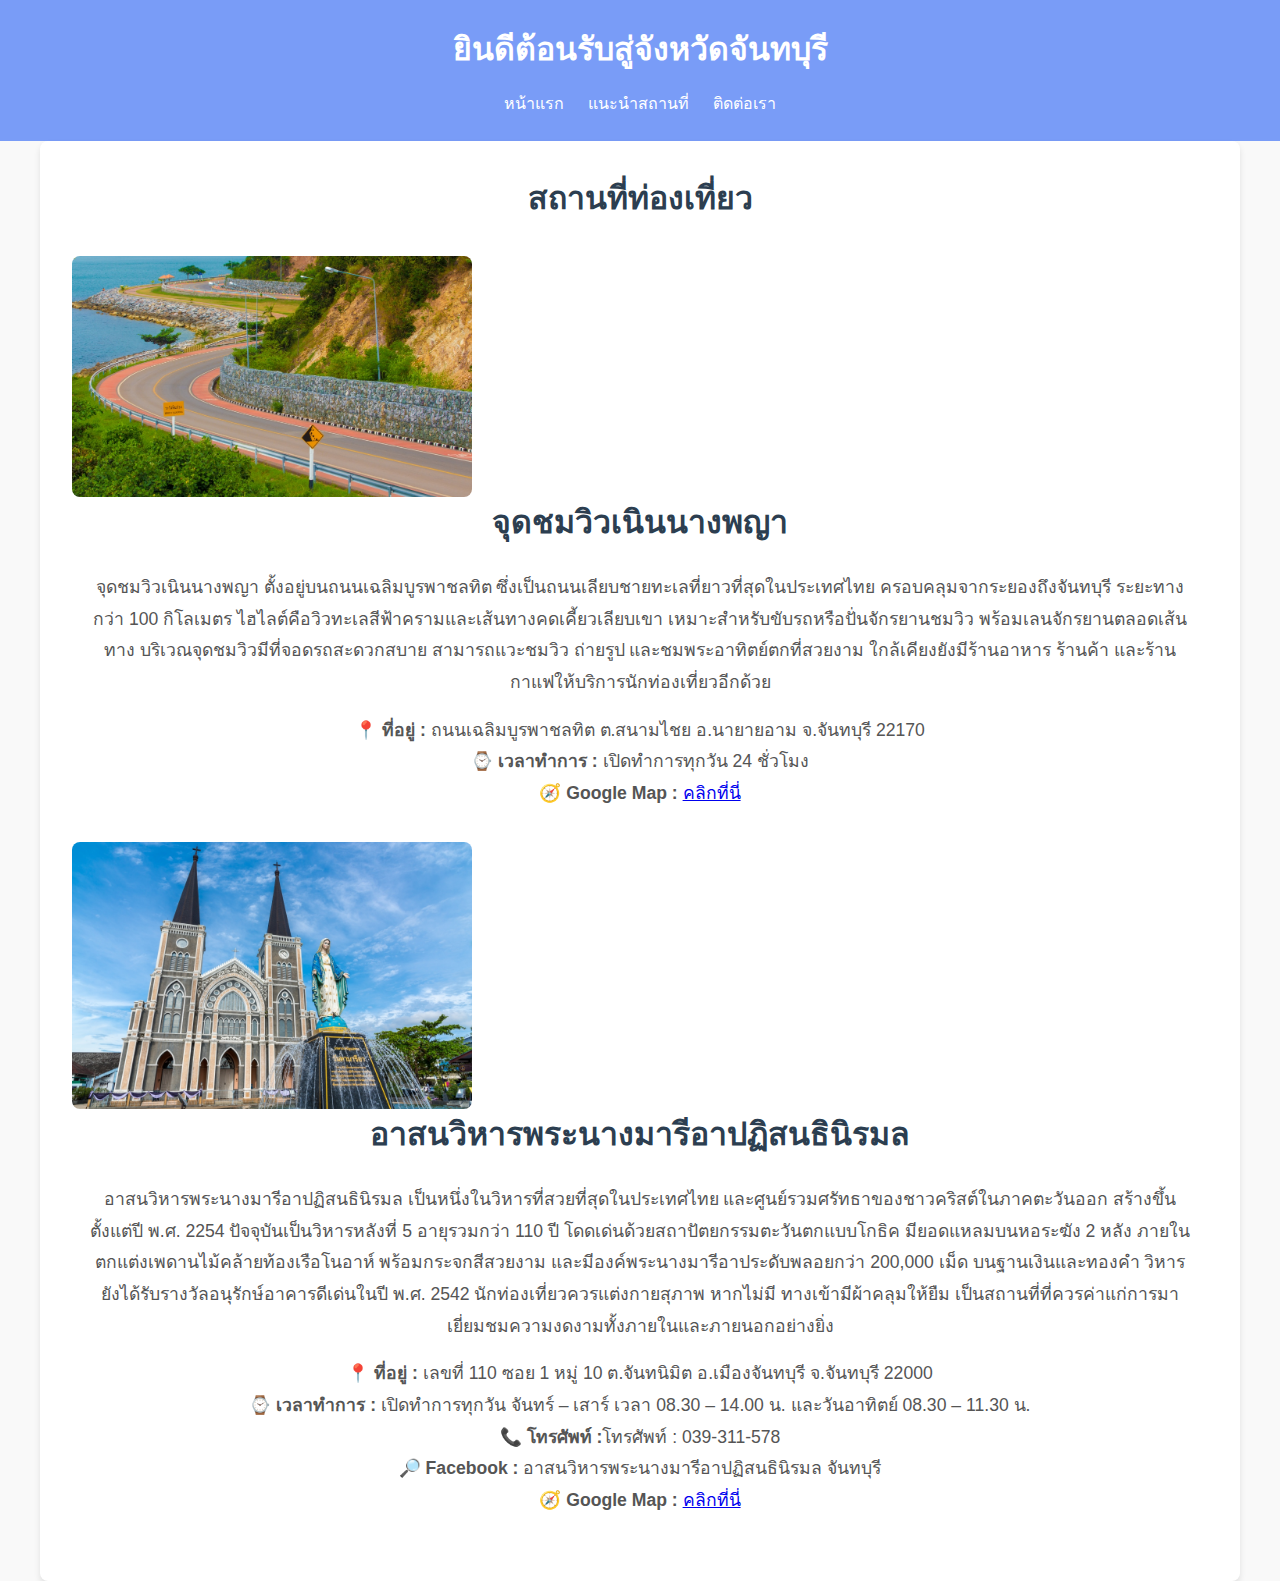
==== about.html @ 50fd5a16 "แนะนำอาสนวิหารพระนาง" ====
<!DOCTYPE html>
<html lang="en">

<head>
    <meta charset="UTF-8">
    <meta name="viewport" content="width=device-width, initial-scale=1.0">
    <title>แนะนำสถานที่ท่องเที่ยวในจังหวัดจันทบุรี</title>
    <link rel="stylesheet" href="css/styles.css">
</head>

<body>
    <!-- ส่วนหัวของเว็บไซต์ -->
    <header>
        <h1>ยินดีต้อนรับสู่จังหวัดจันทบุรี</h1>
        <nav class="menu">
            <div class="menu-toggle">
                <span class="bar"></span>
                <span class="bar"></span>
                <span class="bar"></span>
            </div>
            <ul>
                <li><a href="index.html">หน้าแรก</a></li>
                <li><a href="about.html">แนะนำสถานที่</a></li>
                <li><a href="contact.html">ติดต่อเรา</a></li>
            </ul>
        </nav>
    </header>
    <!-- เนื้อหาหลัก -->
    <main>
        <div class="container">

            <!-- หัวข้อหลัก -->
            <section>
                <div class="text">
                    <h2>สถานที่ท่องเที่ยว</h2>
                </div>

                <!-- จุดชมวิวเนินนางพญา -->
                <div class="imagesabout">
                    <img class="img-highlight" src="images/chan2.jpg" alt="จุดชมวิวเนินนางพญา">
                    <article>
                        <h2>จุดชมวิวเนินนางพญา</h2>
                        <p>
                            จุดชมวิวเนินนางพญา ตั้งอยู่บนถนนเฉลิมบูรพาชลทิต
                            ซึ่งเป็นถนนเลียบชายทะเลที่ยาวที่สุดในประเทศไทย ครอบคลุมจากระยองถึงจันทบุรี ระยะทางกว่า 100
                            กิโลเมตร ไฮไลต์คือวิวทะเลสีฟ้าครามและเส้นทางคดเคี้ยวเลียบเขา
                            เหมาะสำหรับขับรถหรือปั่นจักรยานชมวิว พร้อมเลนจักรยานตลอดเส้นทาง
                            บริเวณจุดชมวิวมีที่จอดรถสะดวกสบาย สามารถแวะชมวิว ถ่ายรูป และชมพระอาทิตย์ตกที่สวยงาม
                            ใกล้เคียงยังมีร้านอาหาร ร้านค้า และร้านกาแฟให้บริการนักท่องเที่ยวอีกด้วย
                        </p>
                        <p>
                            📍 <strong>ที่อยู่ :</strong> ถนนเฉลิมบูรพาชลทิต ต.สนามไชย อ.นายายอาม จ.จันทบุรี 22170<br>
                            ⌚ <strong>เวลาทำการ :</strong> เปิดทำการทุกวัน 24 ชั่วโมง<br>
                            🧭 <strong>Google Map :</strong> <a href="https://goo.gl/maps/atcD53qj52PM3rNNA"
                                target="_blank">คลิกที่นี่</a>
                        </p>
                    </article>
                </div>

                <!-- อาสนวิหารพระนางมารีอาปฏิสนธินิรมล -->
                <div class="imagesabout">
                    <img class="img-highlight" src="images/chan3.jpg" alt="อาสนวิหารพระนางมารีอาปฏิสนธินิรมล">
                    <article>
                        <h2>อาสนวิหารพระนางมารีอาปฏิสนธินิรมล</h2>
                        <p>
                            อาสนวิหารพระนางมารีอาปฏิสนธินิรมล เป็นหนึ่งในวิหารที่สวยที่สุดในประเทศไทย
                            และศูนย์รวมศรัทธาของชาวคริสต์ในภาคตะวันออก สร้างขึ้นตั้งแต่ปี พ.ศ. 2254
                            ปัจจุบันเป็นวิหารหลังที่ 5 อายุรวมกว่า 110 ปี โดดเด่นด้วยสถาปัตยกรรมตะวันตกแบบโกธิค
                            มียอดแหลมบนหอระฆัง 2 หลัง ภายในตกแต่งเพดานไม้คล้ายท้องเรือโนอาห์ พร้อมกระจกสีสวยงาม
                            และมีองค์พระนางมารีอาประดับพลอยกว่า 200,000 เม็ด บนฐานเงินและทองคำ
                            วิหารยังได้รับรางวัลอนุรักษ์อาคารดีเด่นในปี พ.ศ. 2542 นักท่องเที่ยวควรแต่งกายสุภาพ หากไม่มี
                            ทางเข้ามีผ้าคลุมให้ยืม
                            เป็นสถานที่ที่ควรค่าแก่การมาเยี่ยมชมความงดงามทั้งภายในและภายนอกอย่างยิ่ง
                        </p>
                        <p>
                            📍  <strong>ที่อยู่ :</strong> เลขที่ 110 ซอย 1 หมู่ 10 ต.จันทนิมิต อ.เมืองจันทบุรี จ.จันทบุรี 22000<br>
                            ⌚  <strong>เวลาทำการ :</strong> เปิดทำการทุกวัน จันทร์ – เสาร์ เวลา 08.30 – 14.00 น. และวันอาทิตย์ 08.30 – 11.30 น.<br> 
                            📞  <strong>โทรศัพท์ :</strong>โทรศัพท์ : 039-311-578<br>
                            🔎  <strong>Facebook :</strong> อาสนวิหารพระนางมารีอาปฏิสนธินิรมล จันทบุรี<br>
                            🧭  <strong>Google Map :</strong> <a href="https://goo.gl/maps/qanFj5JBoLXCaJY86"
                            target="_blank">คลิกที่นี่</a>
                        </p>
                    </article>
                </div>
---- css/styles.css ----
/* รีเซ็ตค่าพื้นฐาน */
* {
    margin: 0;
    padding: 0;
    box-sizing: border-box;
}

body {
    font-family: 'Arial', sans-serif;
    line-height: 1.6;
    background-color: #f9f9f9;
    color: #333;
}

/* ส่วนหัวของเว็บไซต์ */
header {
    background: #799cf7; /* สีพื้นหลัง */
    color: #fff; /* สีข้อความ */
    padding: 1.5rem 0;
    text-align: center;
}

header h1 {
    margin: 0;
    font-size: 2rem;
}

/* เมนูนำทาง */
nav ul {
    list-style: none;
    display: flex;
    justify-content: center;
    gap: 1.5rem;
    margin-top: 1rem;
}

nav a {
    color: #fff;
    text-decoration: none;
    font-size: 1rem;
    transition: color 0.3s ease;
}

nav a:hover {
    color: #ffd700; /* เปลี่ยนสีเมื่อ hover */
}

/* เมนูมือถือ */
.menu-toggle {
    display: none;
    flex-direction: column;
    cursor: pointer;
}

.menu-toggle .bar {
    width: 25px;
    height: 3px;
    margin: 3px 0;
    background-color: #fff;
}

@media (max-width: 768px) {
    nav ul {
        flex-direction: column;
        display: none;
        background-color: #799cf7;
        padding: 1rem;
        text-align: center;
    }

    nav ul.active {
        display: flex;
    }

    .menu-toggle {
        display: flex;
        align-items: center;
        justify-content: center;
        margin: 0 auto;
    }
}

/* เนื้อหาหลัก */
main {
    padding: 2rem;
    max-width: 1200px;
    margin: 0 auto;
    background-color: #fff;
    border-radius: 8px;
    box-shadow: 0 4px 6px rgba(0, 0, 0, 0.1);
}

section h2 {
    text-align: center;
    margin-bottom: 1.5rem;
    color: #2c3e50;
    font-size: 2rem;
    font-weight: bold;
}

section div {
    text-align: center;
    margin-bottom: 2rem;
}

section img {
    width: 100%;
    max-width: 400px;
    height: auto;
    border-radius: 8px;
    transition: transform 0.3s ease-in-out;
}

section img:hover {
    transform: scale(1.05);
}

.img-highlight {
    text-align: center;
    justify-content: center;
    align-items: center;
    display: grid;
    grid-template-columns: repeat(auto-fit, minmax(200px, 1fr));
    gap: 1rem;
}

.img-highlight img {
    text-align: center;
    justify-content: center;
}

.imageshl {
    width: 100%;
    height: auto;
    border-radius: 8px;
}

/* ข้อความคำบรรยาย */
p {
    font-size: 1.1rem;
    color: #555;
    line-height: 1.8;
    margin-top: 1rem;
    padding: 0 1rem;
}

/* ส่วนท้ายเว็บไซต์ */
footer {
    text-align: center;
    background-color: #2c3e50;
    color: #fff;
    padding: 1rem 0;
    margin-top: 2rem;
}

footer p {
    margin: 0;
}
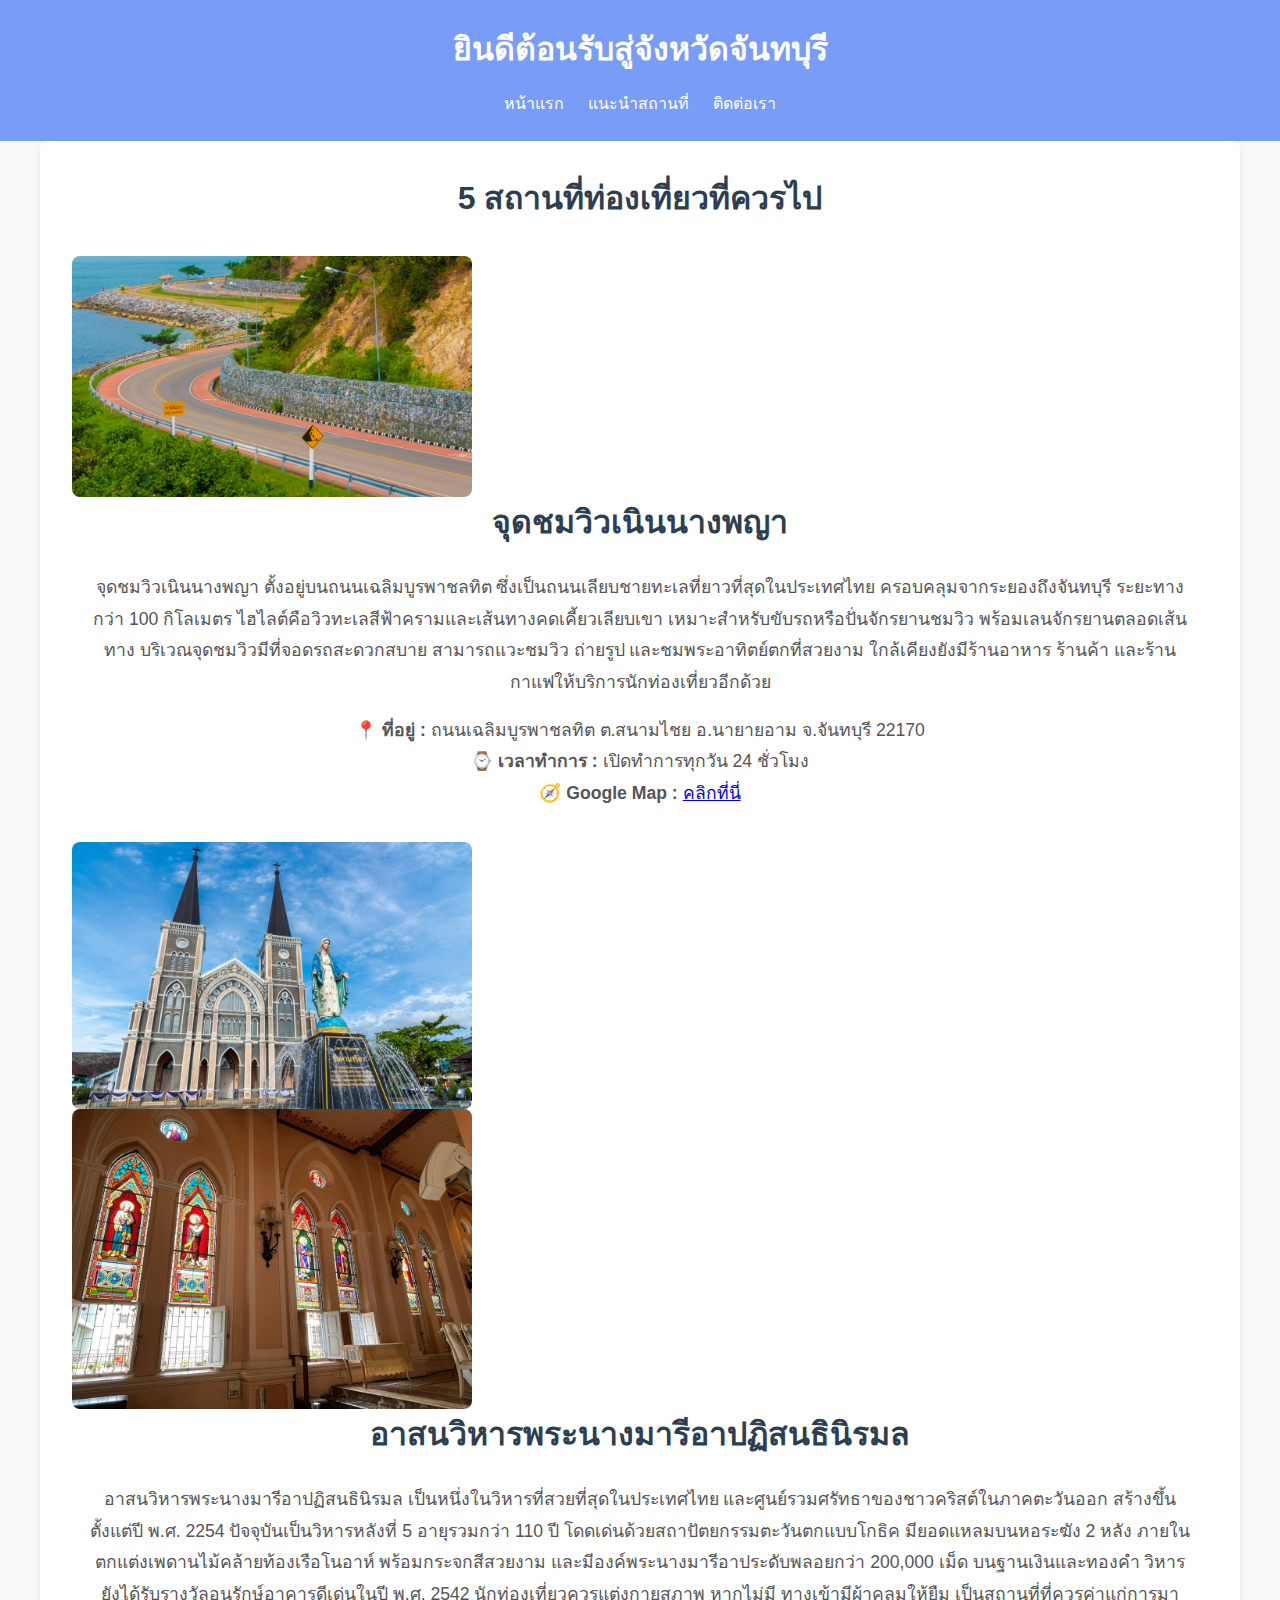
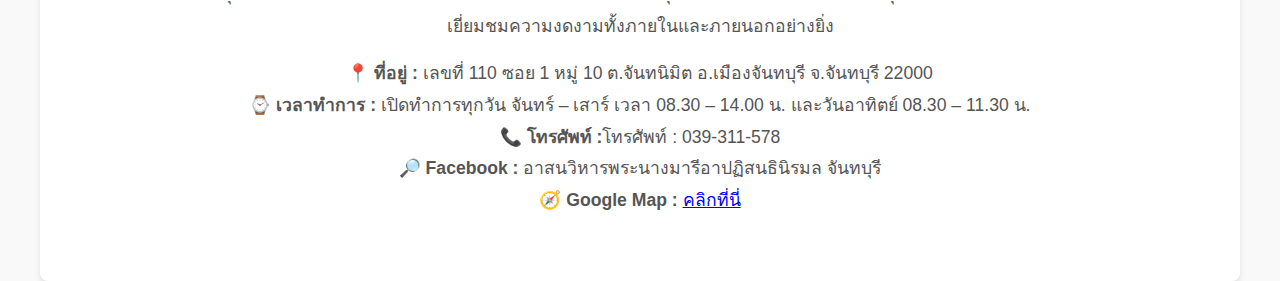
==== commit 64b15c5f: "แนะนำอาสนวิหารพระนาง" ====
--- a/about.html
+++ b/about.html
@@ -32,7 +32,7 @@
             <!-- หัวข้อหลัก -->
             <section>
                 <div class="text">
-                    <h2>สถานที่ท่องเที่ยว</h2>
+                    <h2>5 สถานที่ท่องเที่ยวที่ควรไป</h2>
                 </div>
 
                 <!-- จุดชมวิวเนินนางพญา -->
@@ -60,6 +60,7 @@
                 <!-- อาสนวิหารพระนางมารีอาปฏิสนธินิรมล -->
                 <div class="imagesabout">
                     <img class="img-highlight" src="images/chan3.jpg" alt="อาสนวิหารพระนางมารีอาปฏิสนธินิรมล">
+                    <img class="img-highlight" src="images/chan3_1.jpg" alt="">
                     <article>
                         <h2>อาสนวิหารพระนางมารีอาปฏิสนธินิรมล</h2>
                         <p>
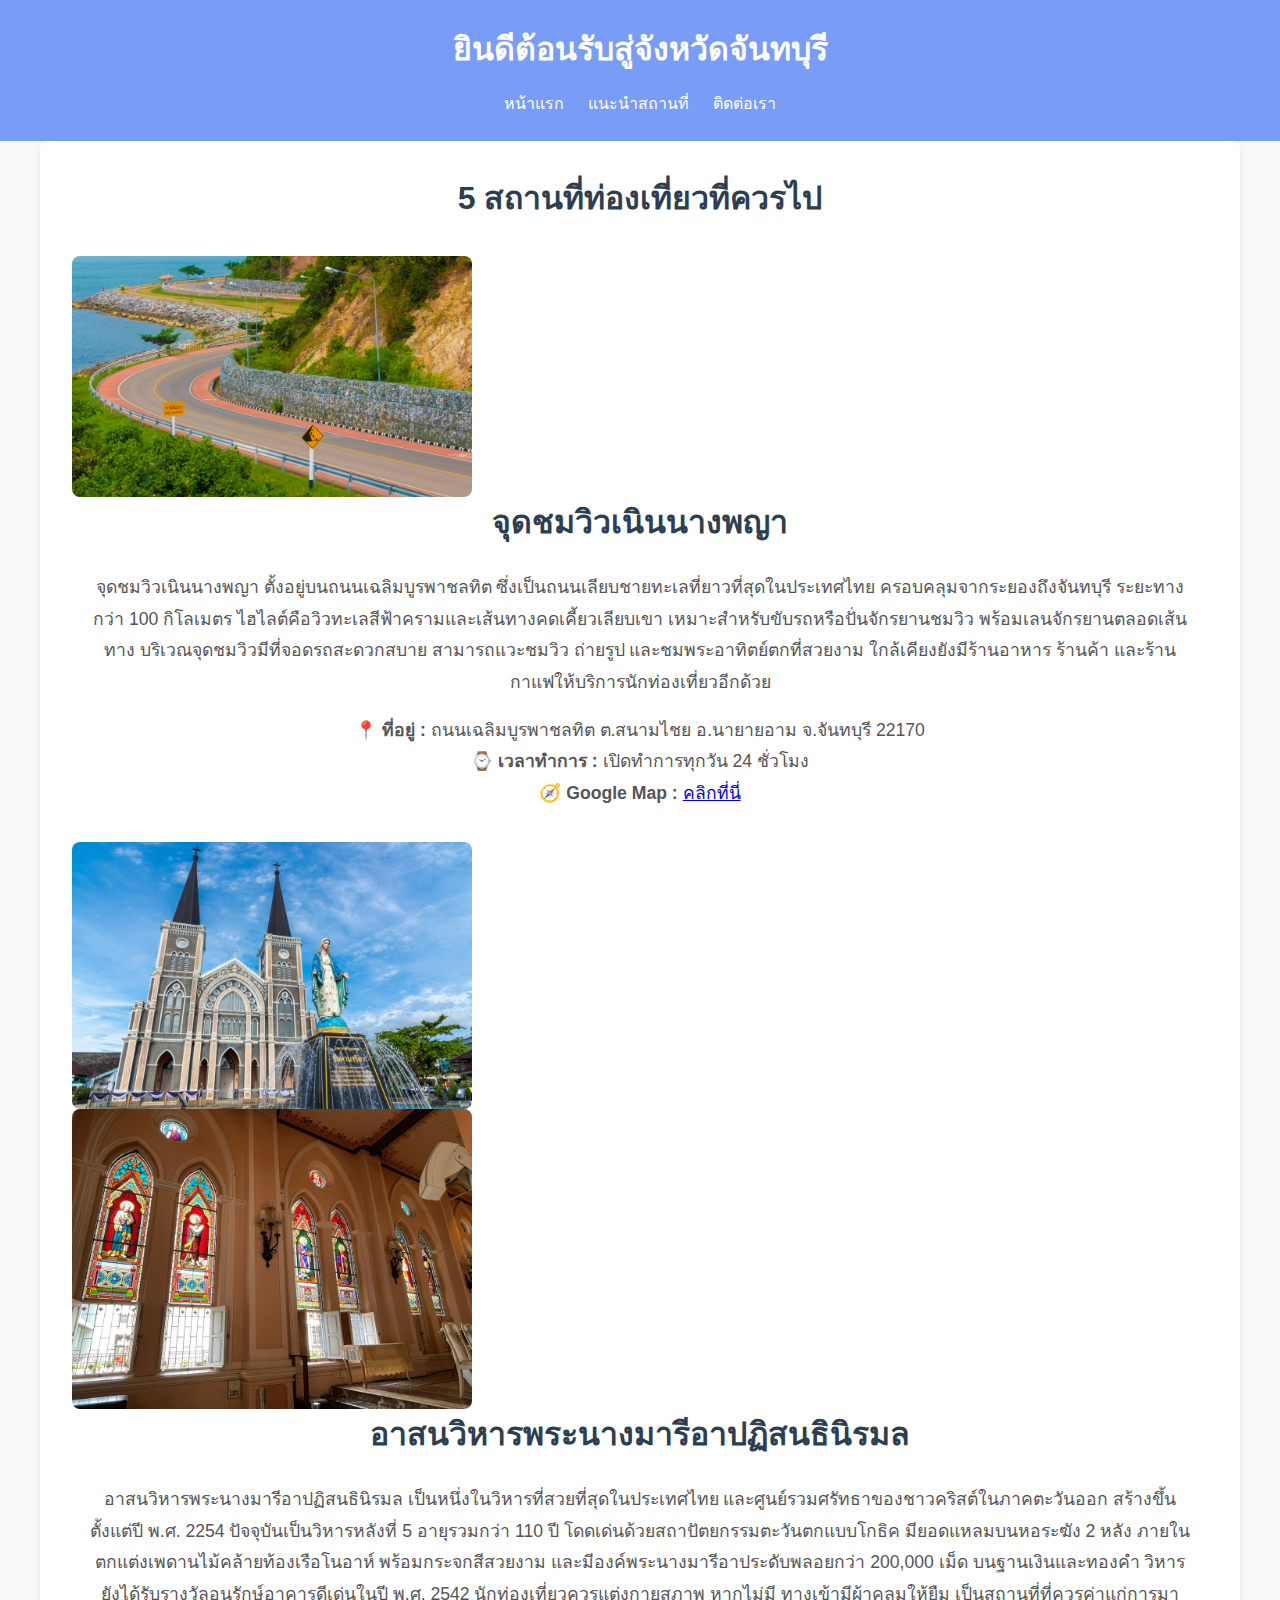
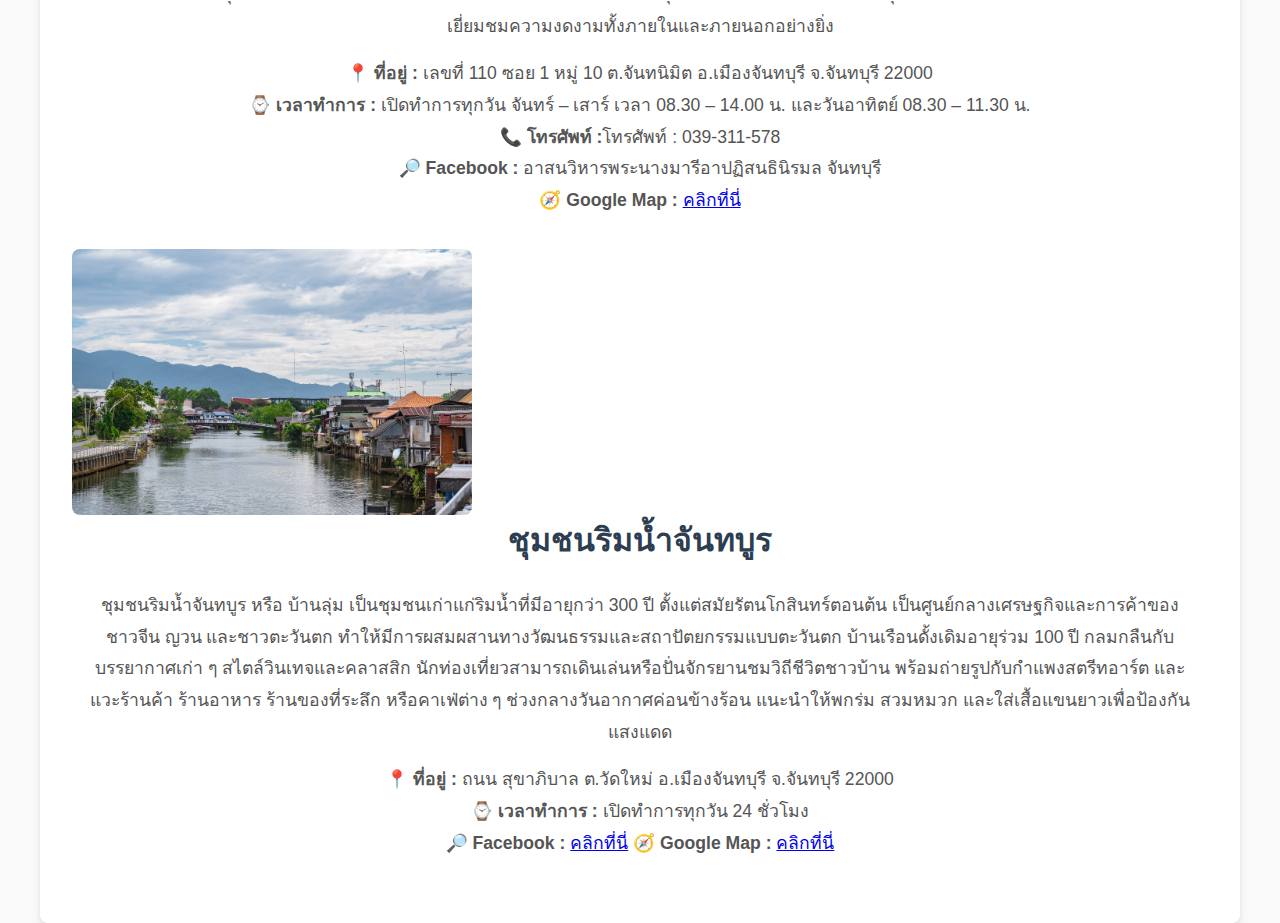
==== commit 88befbf0: "ชุมชนริมน้ำ" ====
--- a/about.html
+++ b/about.html
@@ -74,12 +74,38 @@
                             เป็นสถานที่ที่ควรค่าแก่การมาเยี่ยมชมความงดงามทั้งภายในและภายนอกอย่างยิ่ง
                         </p>
                         <p>
-                            📍  <strong>ที่อยู่ :</strong> เลขที่ 110 ซอย 1 หมู่ 10 ต.จันทนิมิต อ.เมืองจันทบุรี จ.จันทบุรี 22000<br>
-                            ⌚  <strong>เวลาทำการ :</strong> เปิดทำการทุกวัน จันทร์ – เสาร์ เวลา 08.30 – 14.00 น. และวันอาทิตย์ 08.30 – 11.30 น.<br> 
-                            📞  <strong>โทรศัพท์ :</strong>โทรศัพท์ : 039-311-578<br>
-                            🔎  <strong>Facebook :</strong> อาสนวิหารพระนางมารีอาปฏิสนธินิรมล จันทบุรี<br>
-                            🧭  <strong>Google Map :</strong> <a href="https://goo.gl/maps/qanFj5JBoLXCaJY86"
-                            target="_blank">คลิกที่นี่</a>
+                            📍 <strong>ที่อยู่ :</strong> เลขที่ 110 ซอย 1 หมู่ 10 ต.จันทนิมิต อ.เมืองจันทบุรี
+                            จ.จันทบุรี 22000<br>
+                            ⌚ <strong>เวลาทำการ :</strong> เปิดทำการทุกวัน จันทร์ – เสาร์ เวลา 08.30 – 14.00 น.
+                            และวันอาทิตย์ 08.30 – 11.30 น.<br>
+                            📞 <strong>โทรศัพท์ :</strong>โทรศัพท์ : 039-311-578<br>
+                            🔎 <strong>Facebook :</strong> อาสนวิหารพระนางมารีอาปฏิสนธินิรมล จันทบุรี<br>
+                            🧭 <strong>Google Map :</strong> <a href="https://goo.gl/maps/qanFj5JBoLXCaJY86"
+                                target="_blank">คลิกที่นี่</a>
+                        </p>
+                    </article>
+                </div>
+                <!-- ชุมชนริมน้ำจันทบูร -->
+                <div class="imagesabout">
+                    <img class="img-highlight" src="images/chan4.jpg" alt="ชุมชนริมน้ำจันทบูร">
+                    <article>
+                        <h2>ชุมชนริมน้ำจันทบูร</h2>
+                        <p>
+                            ชุมชนริมน้ำจันทบูร หรือ บ้านลุ่ม เป็นชุมชนเก่าแก่ริมน้ำที่มีอายุกว่า 300 ปี
+                            ตั้งแต่สมัยรัตนโกสินทร์ตอนต้น เป็นศูนย์กลางเศรษฐกิจและการค้าของชาวจีน ญวน และชาวตะวันตก
+                            ทำให้มีการผสมผสานทางวัฒนธรรมและสถาปัตยกรรมแบบตะวันตก บ้านเรือนดั้งเดิมอายุร่วม 100 ปี
+                            กลมกลืนกับบรรยากาศเก่า ๆ สไตล์วินเทจและคลาสสิก
+                            นักท่องเที่ยวสามารถเดินเล่นหรือปั่นจักรยานชมวิถีชีวิตชาวบ้าน พร้อมถ่ายรูปกับกำแพงสตรีทอาร์ต
+                            และแวะร้านค้า ร้านอาหาร ร้านของที่ระลึก หรือคาเฟ่ต่าง ๆ ช่วงกลางวันอากาศค่อนข้างร้อน
+                            แนะนำให้พกร่ม สวมหมวก และใส่เสื้อแขนยาวเพื่อป้องกันแสงแดด
+                        </p>
+                        <p>
+                            📍 <strong>ที่อยู่ :</strong> ถนน สุขาภิบาล ต.วัดใหม่ อ.เมืองจันทบุรี จ.จันทบุรี 22000<br>
+                            ⌚ <strong>เวลาทำการ :</strong> เปิดทำการทุกวัน 24 ชั่วโมง<br>
+                            🔎 <strong>Facebook :</strong> <a href="https://www.facebook.com/chanthaboonwaterfront/?locale=th_TH"
+                                target="_blank">คลิกที่นี่</a>
+                            🧭 <strong>Google Map :</strong> <a href="https://goo.gl/maps/2165wogjCv3UQL4P8"
+                                target="_blank">คลิกที่นี่</a>
                         </p>
                     </article>
                 </div>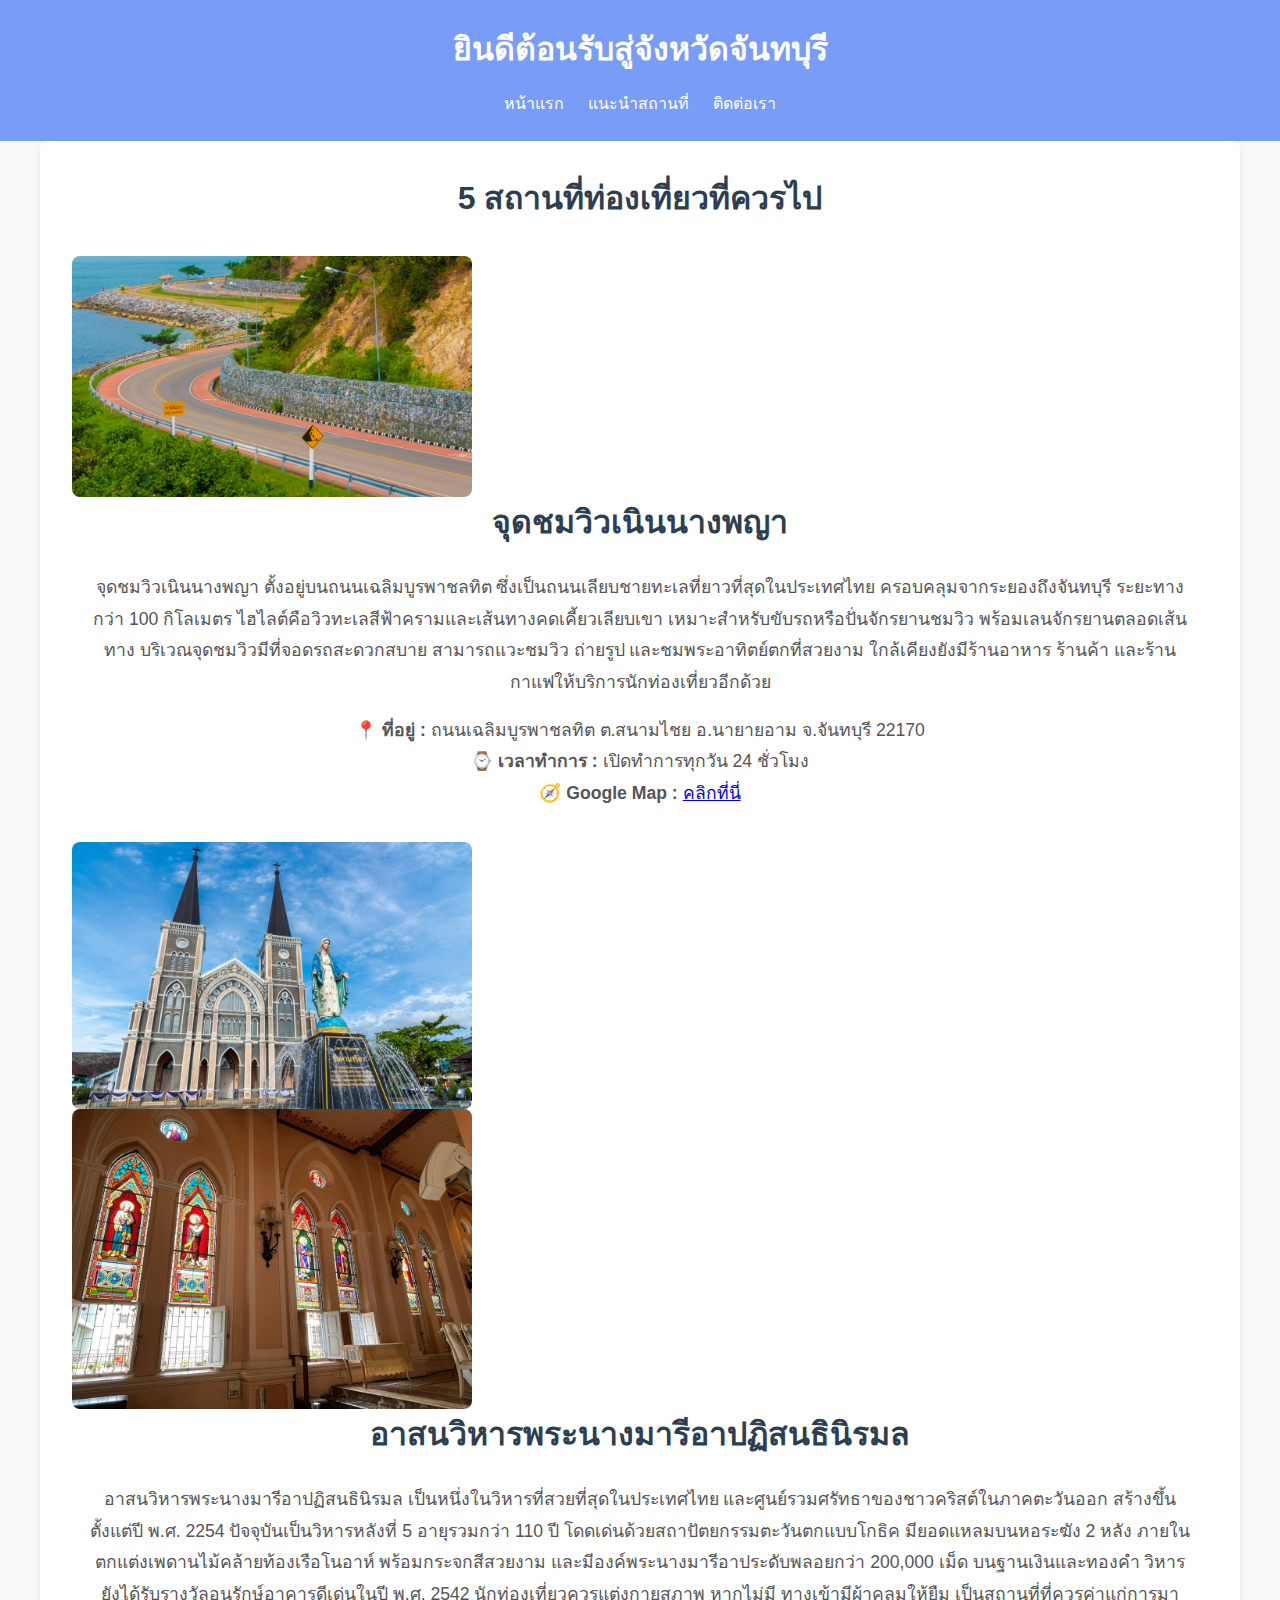
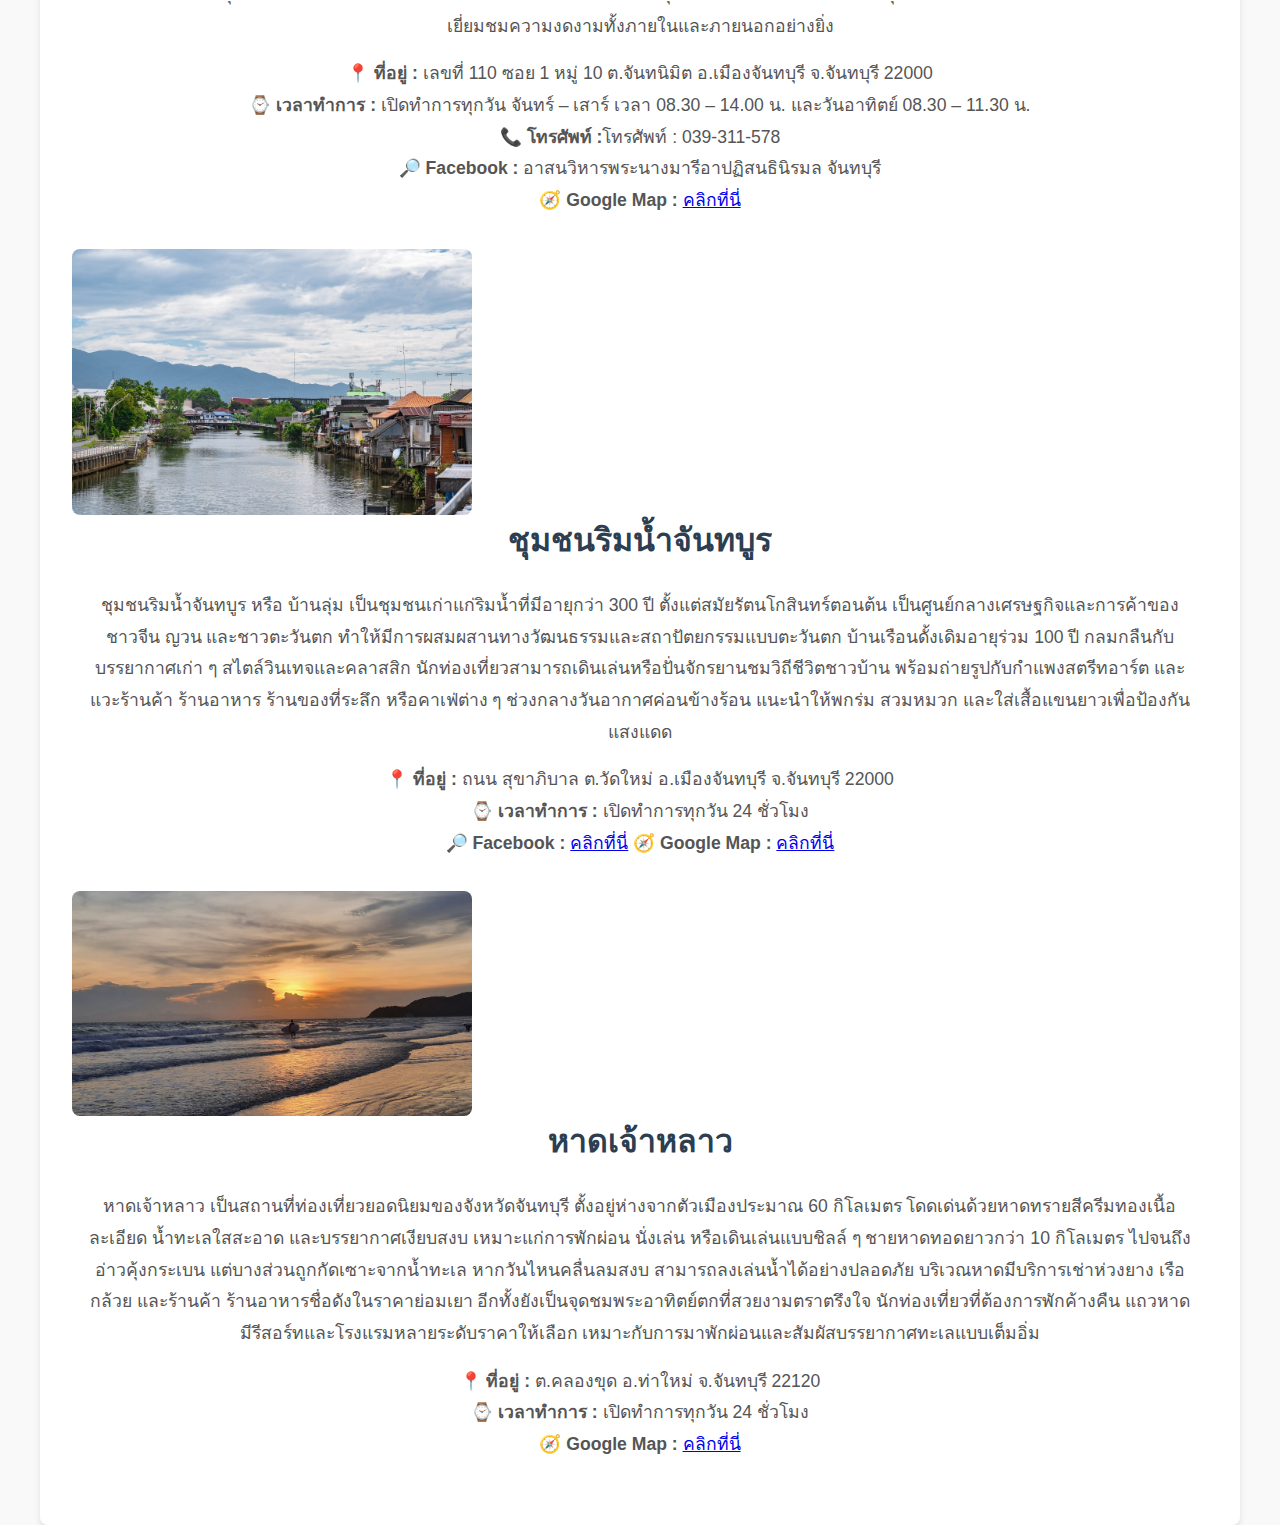
==== commit 1cb2329e: "หาดเจ้าหลาว" ====
--- a/about.html
+++ b/about.html
@@ -102,10 +102,34 @@
                         <p>
                             📍 <strong>ที่อยู่ :</strong> ถนน สุขาภิบาล ต.วัดใหม่ อ.เมืองจันทบุรี จ.จันทบุรี 22000<br>
                             ⌚ <strong>เวลาทำการ :</strong> เปิดทำการทุกวัน 24 ชั่วโมง<br>
-                            🔎 <strong>Facebook :</strong> <a href="https://www.facebook.com/chanthaboonwaterfront/?locale=th_TH"
+                            🔎 <strong>Facebook :</strong> <a
+                                href="https://www.facebook.com/chanthaboonwaterfront/?locale=th_TH"
                                 target="_blank">คลิกที่นี่</a>
                             🧭 <strong>Google Map :</strong> <a href="https://goo.gl/maps/2165wogjCv3UQL4P8"
                                 target="_blank">คลิกที่นี่</a>
                         </p>
                     </article>
+                </div>
+                <!-- หาดเจ้าหลาว -->
+                <div class="imagesabout">
+                    <img class="img-highlight" src="images/chan5.jpg" alt="หาดเจ้าหลาว">
+                    <article>
+                        <h2>หาดเจ้าหลาว</h2>
+                        <p>
+                            หาดเจ้าหลาว เป็นสถานที่ท่องเที่ยวยอดนิยมของจังหวัดจันทบุรี ตั้งอยู่ห่างจากตัวเมืองประมาณ
+                            60 กิโลเมตร โดดเด่นด้วยหาดทรายสีครีมทองเนื้อละเอียด น้ำทะเลใสสะอาด และบรรยากาศเงียบสงบ
+                            เหมาะแก่การพักผ่อน นั่งเล่น หรือเดินเล่นแบบชิลล์ ๆ ชายหาดทอดยาวกว่า 10 กิโลเมตร
+                            ไปจนถึงอ่าวคุ้งกระเบน แต่บางส่วนถูกกัดเซาะจากน้ำทะเล หากวันไหนคลื่นลมสงบ
+                            สามารถลงเล่นน้ำได้อย่างปลอดภัย บริเวณหาดมีบริการเช่าห่วงยาง เรือกล้วย และร้านค้า
+                            ร้านอาหารชื่อดังในราคาย่อมเยา อีกทั้งยังเป็นจุดชมพระอาทิตย์ตกที่สวยงามตราตรึงใจ
+                            นักท่องเที่ยวที่ต้องการพักค้างคืน แถวหาดมีรีสอร์ทและโรงแรมหลายระดับราคาให้เลือก
+                            เหมาะกับการมาพักผ่อนและสัมผัสบรรยากาศทะเลแบบเต็มอิ่ม
+                        </p>
+                        <p>
+                            📍 <strong>ที่อยู่ :</strong> ต.คลองขุด อ.ท่าใหม่ จ.จันทบุรี 22120<br>
+                            ⌚ <strong>เวลาทำการ :</strong> เปิดทำการทุกวัน 24 ชั่วโมง<br>
+                            🧭 <strong>Google Map :</strong> <a href="https://goo.gl/maps/G57yF5bt9t2aLJMj7"
+                                target="_blank">คลิกที่นี่</a>
+                        </p>
+                    </article>
                 </div>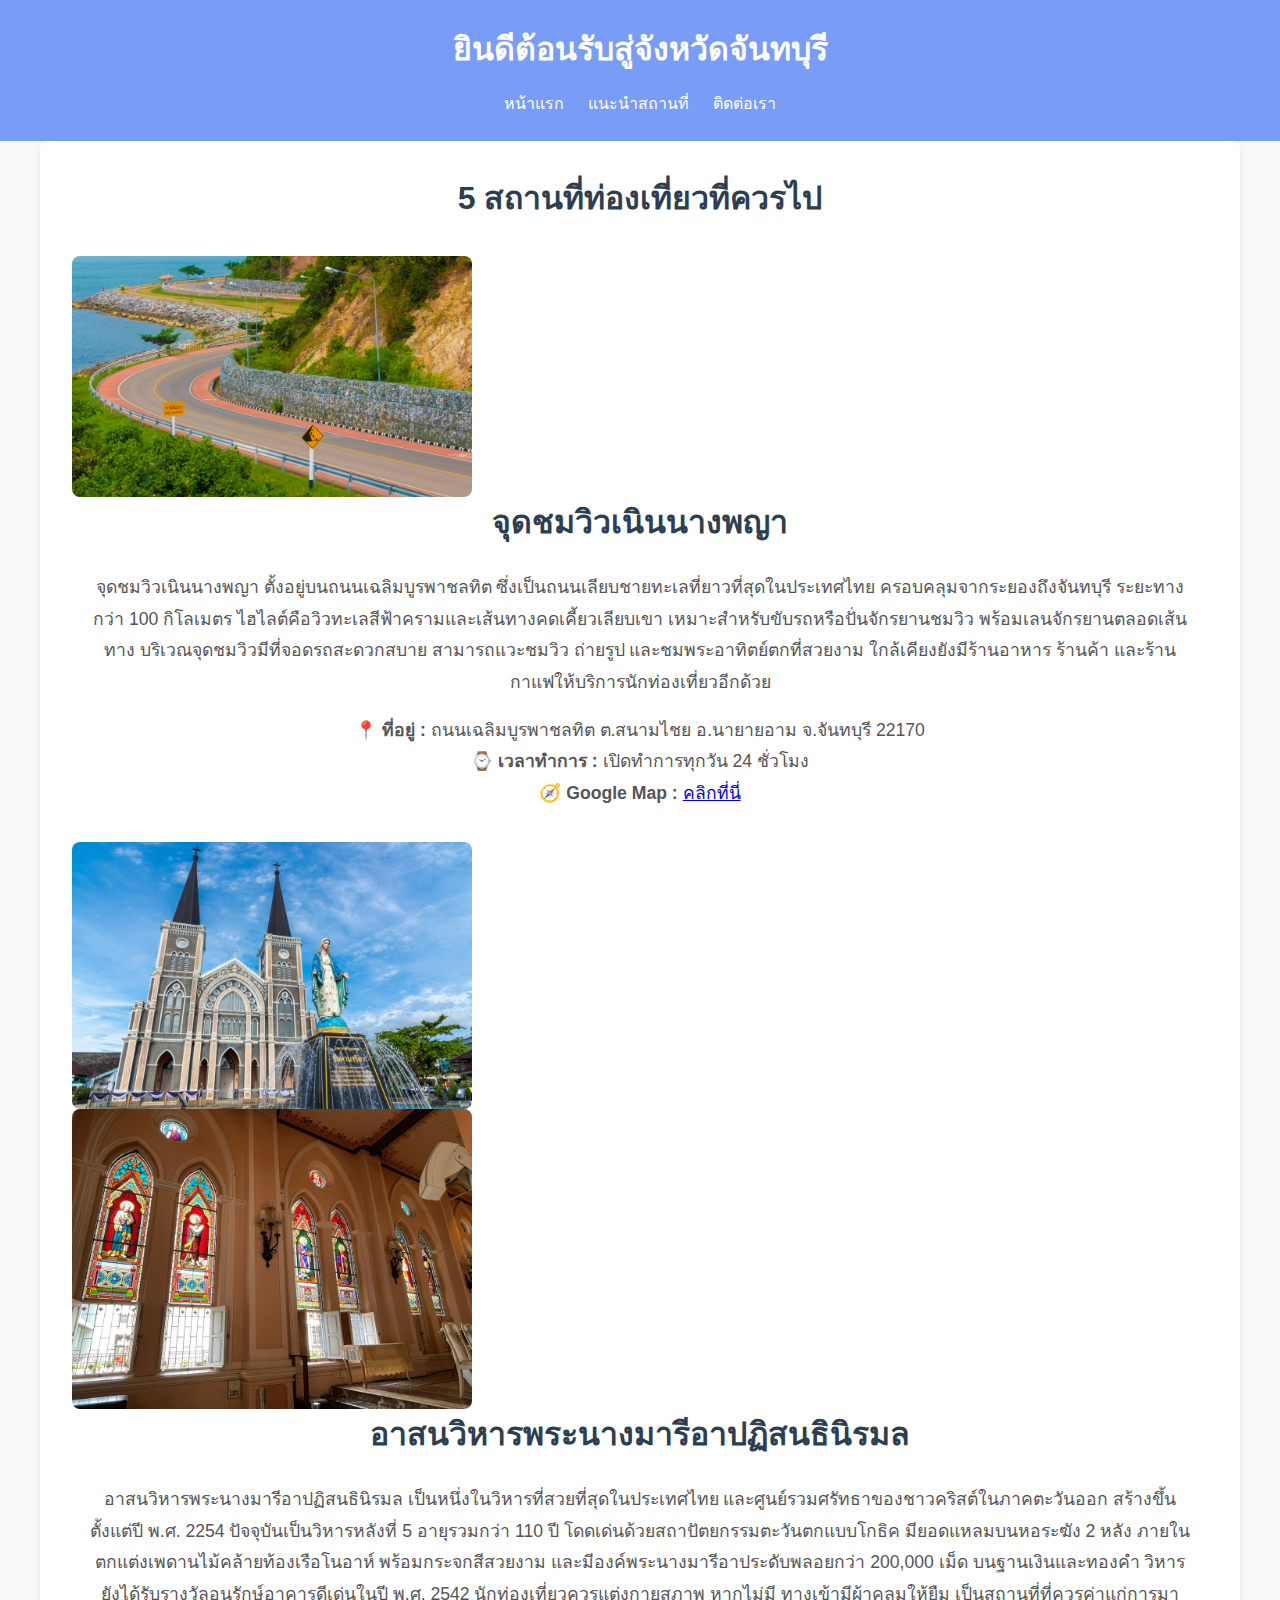
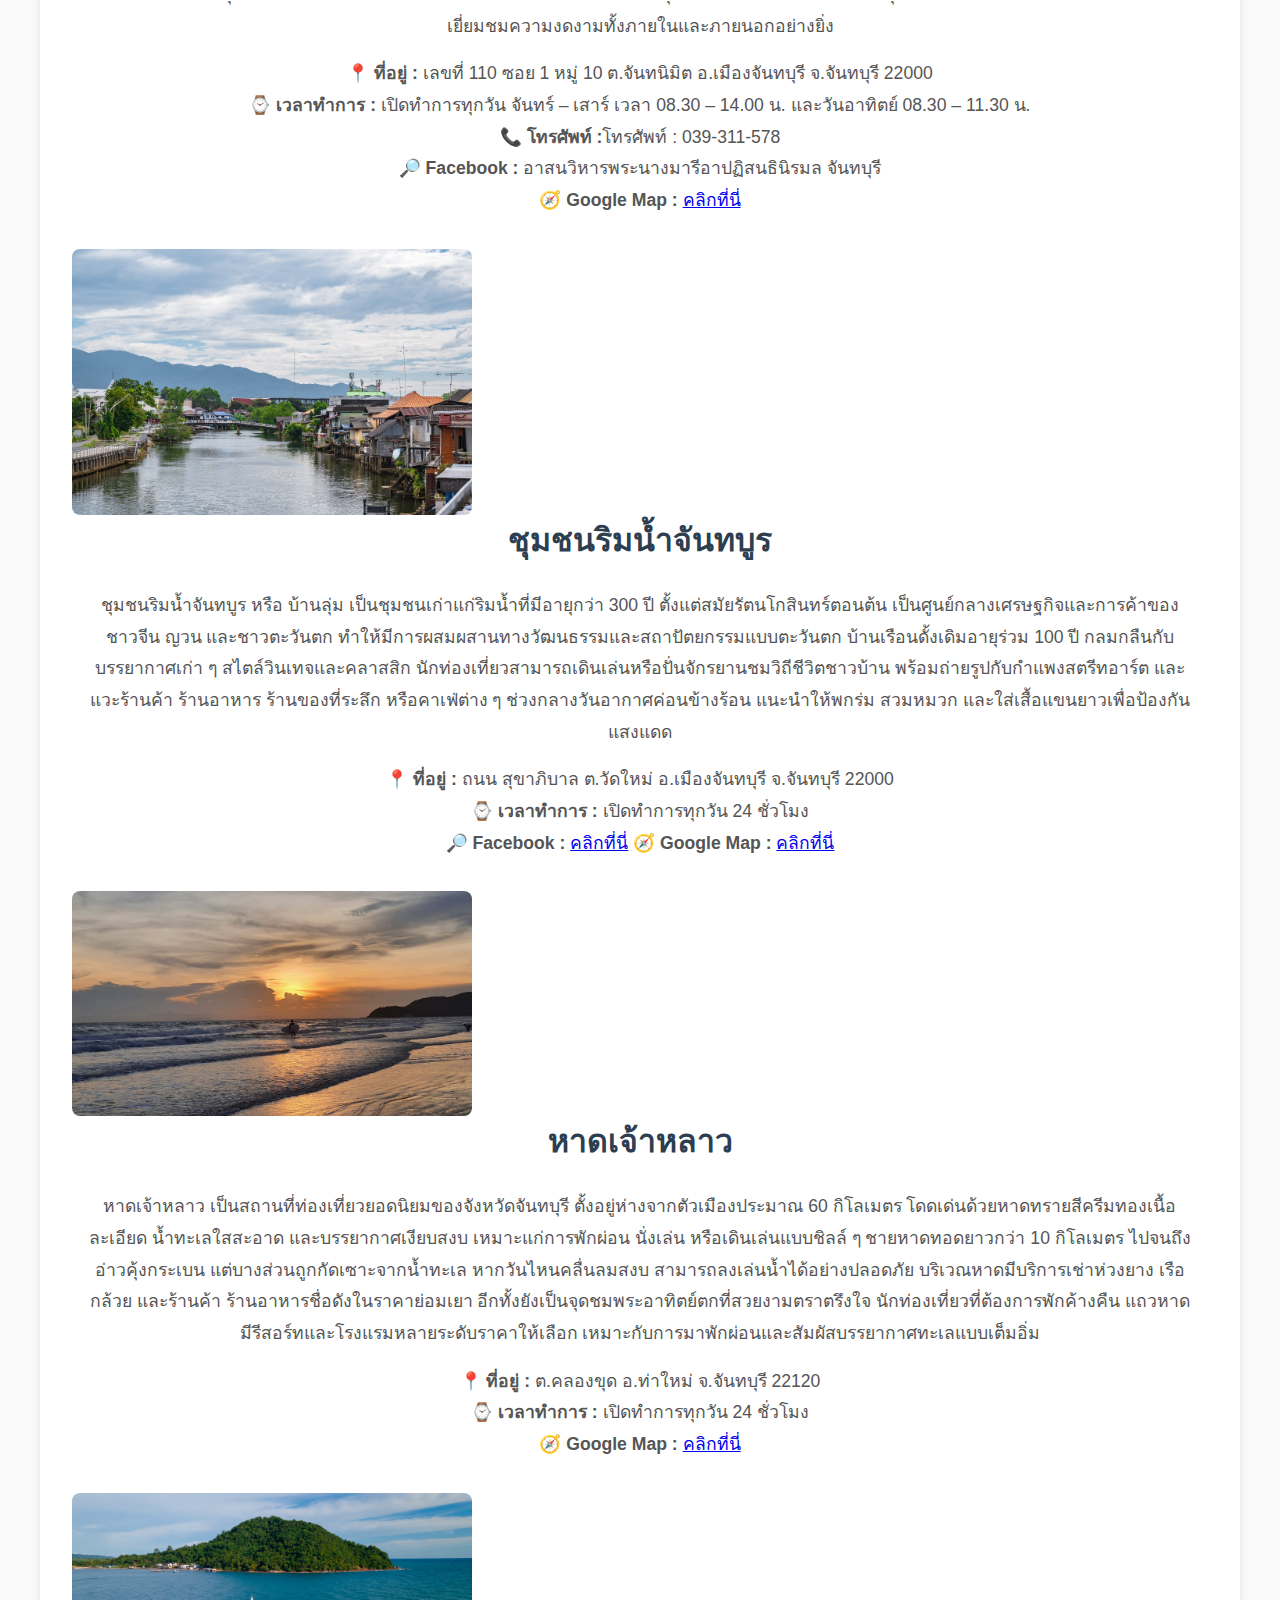
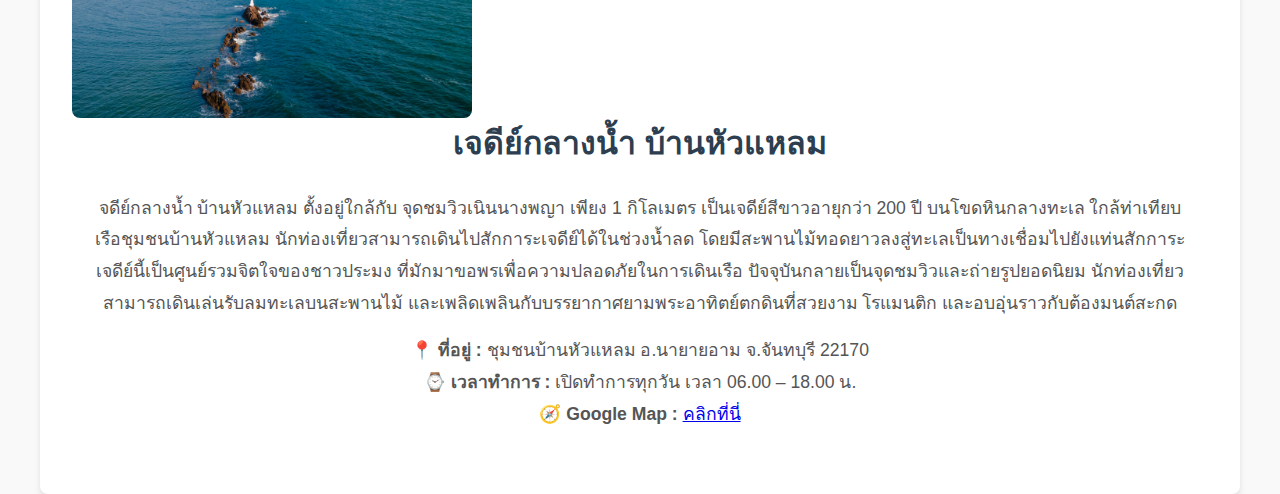
==== commit bcc9efd3: "เจดีย์กลา" ====
--- a/about.html
+++ b/about.html
@@ -132,4 +132,33 @@
                                 target="_blank">คลิกที่นี่</a>
                         </p>
                     </article>
-                </div>+                </div>
+                <!-- เจดีย์กลางน้ำ บ้านหัวแหลม -->
+                <div class="imagesabout">
+                    <img class="img-highlight" src="images/chan6.jpg" alt="เจดีย์กลางน้ำ บ้านหัวแหลม">
+                    <article>
+                        <h2>เจดีย์กลางน้ำ บ้านหัวแหลม</h2>
+                        <p>
+                            จดีย์กลางน้ำ บ้านหัวแหลม ตั้งอยู่ใกล้กับ จุดชมวิวเนินนางพญา เพียง 1 กิโลเมตร
+                            เป็นเจดีย์สีขาวอายุกว่า 200 ปี บนโขดหินกลางทะเล ใกล้ท่าเทียบเรือชุมชนบ้านหัวแหลม
+                            นักท่องเที่ยวสามารถเดินไปสักการะเจดีย์ได้ในช่วงน้ำลด
+                            โดยมีสะพานไม้ทอดยาวลงสู่ทะเลเป็นทางเชื่อมไปยังแท่นสักการะ
+                            เจดีย์นี้เป็นศูนย์รวมจิตใจของชาวประมง ที่มักมาขอพรเพื่อความปลอดภัยในการเดินเรือ
+                            ปัจจุบันกลายเป็นจุดชมวิวและถ่ายรูปยอดนิยม นักท่องเที่ยวสามารถเดินเล่นรับลมทะเลบนสะพานไม้
+                            และเพลิดเพลินกับบรรยากาศยามพระอาทิตย์ตกดินที่สวยงาม โรแมนติก และอบอุ่นราวกับต้องมนต์สะกด
+                        </p>
+                        <p>
+                            📍 <strong>ที่อยู่ :</strong> ชุมชนบ้านหัวแหลม อ.นายายอาม จ.จันทบุรี 22170<br>
+                            ⌚ <strong>เวลาทำการ :</strong> เปิดทำการทุกวัน เวลา 06.00 – 18.00 น.<br>
+                            🧭 <strong>Google Map :</strong> <a href="https://goo.gl/maps/eHKTVEEFqenJDDtk8"
+                                target="_blank">คลิกที่นี่</a>
+                        </p>
+                    </article>
+                </div>
+
+            </section>
+        </div>
+    </main>
+</body>
+
+</html>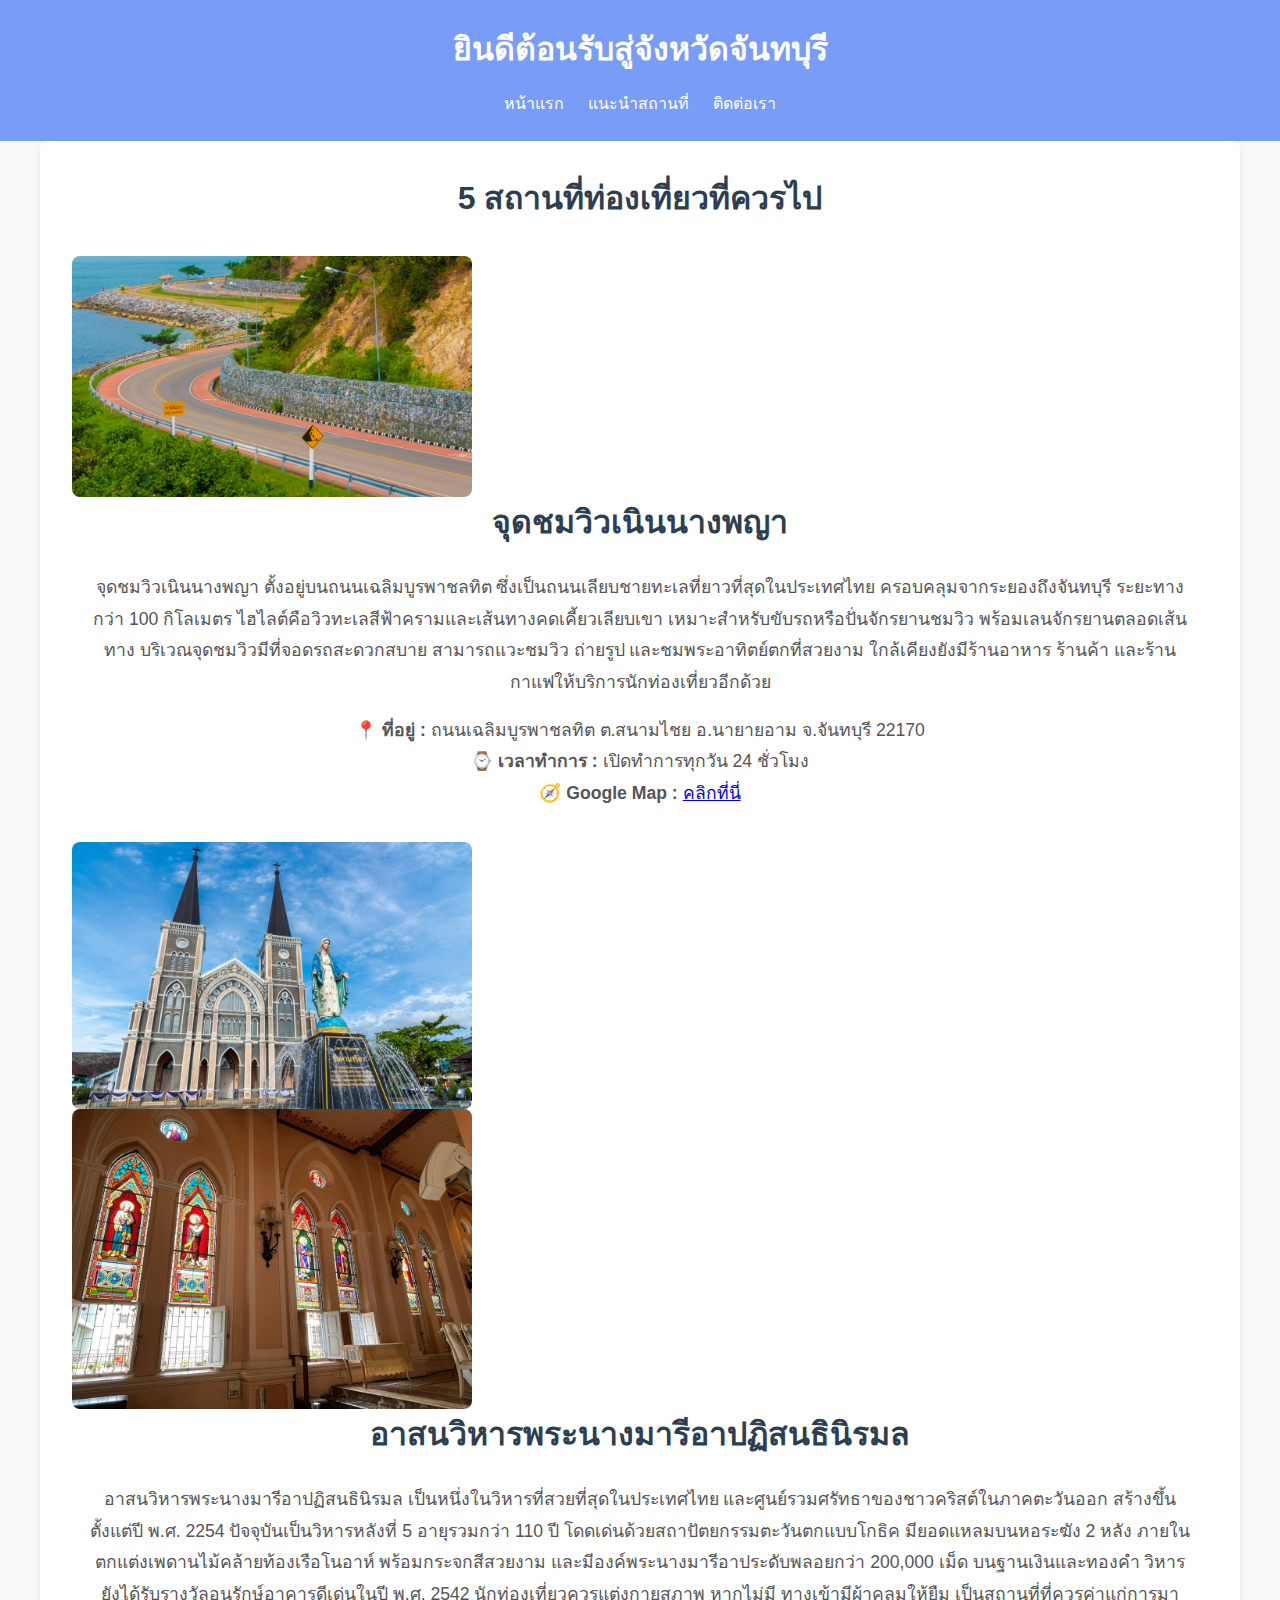
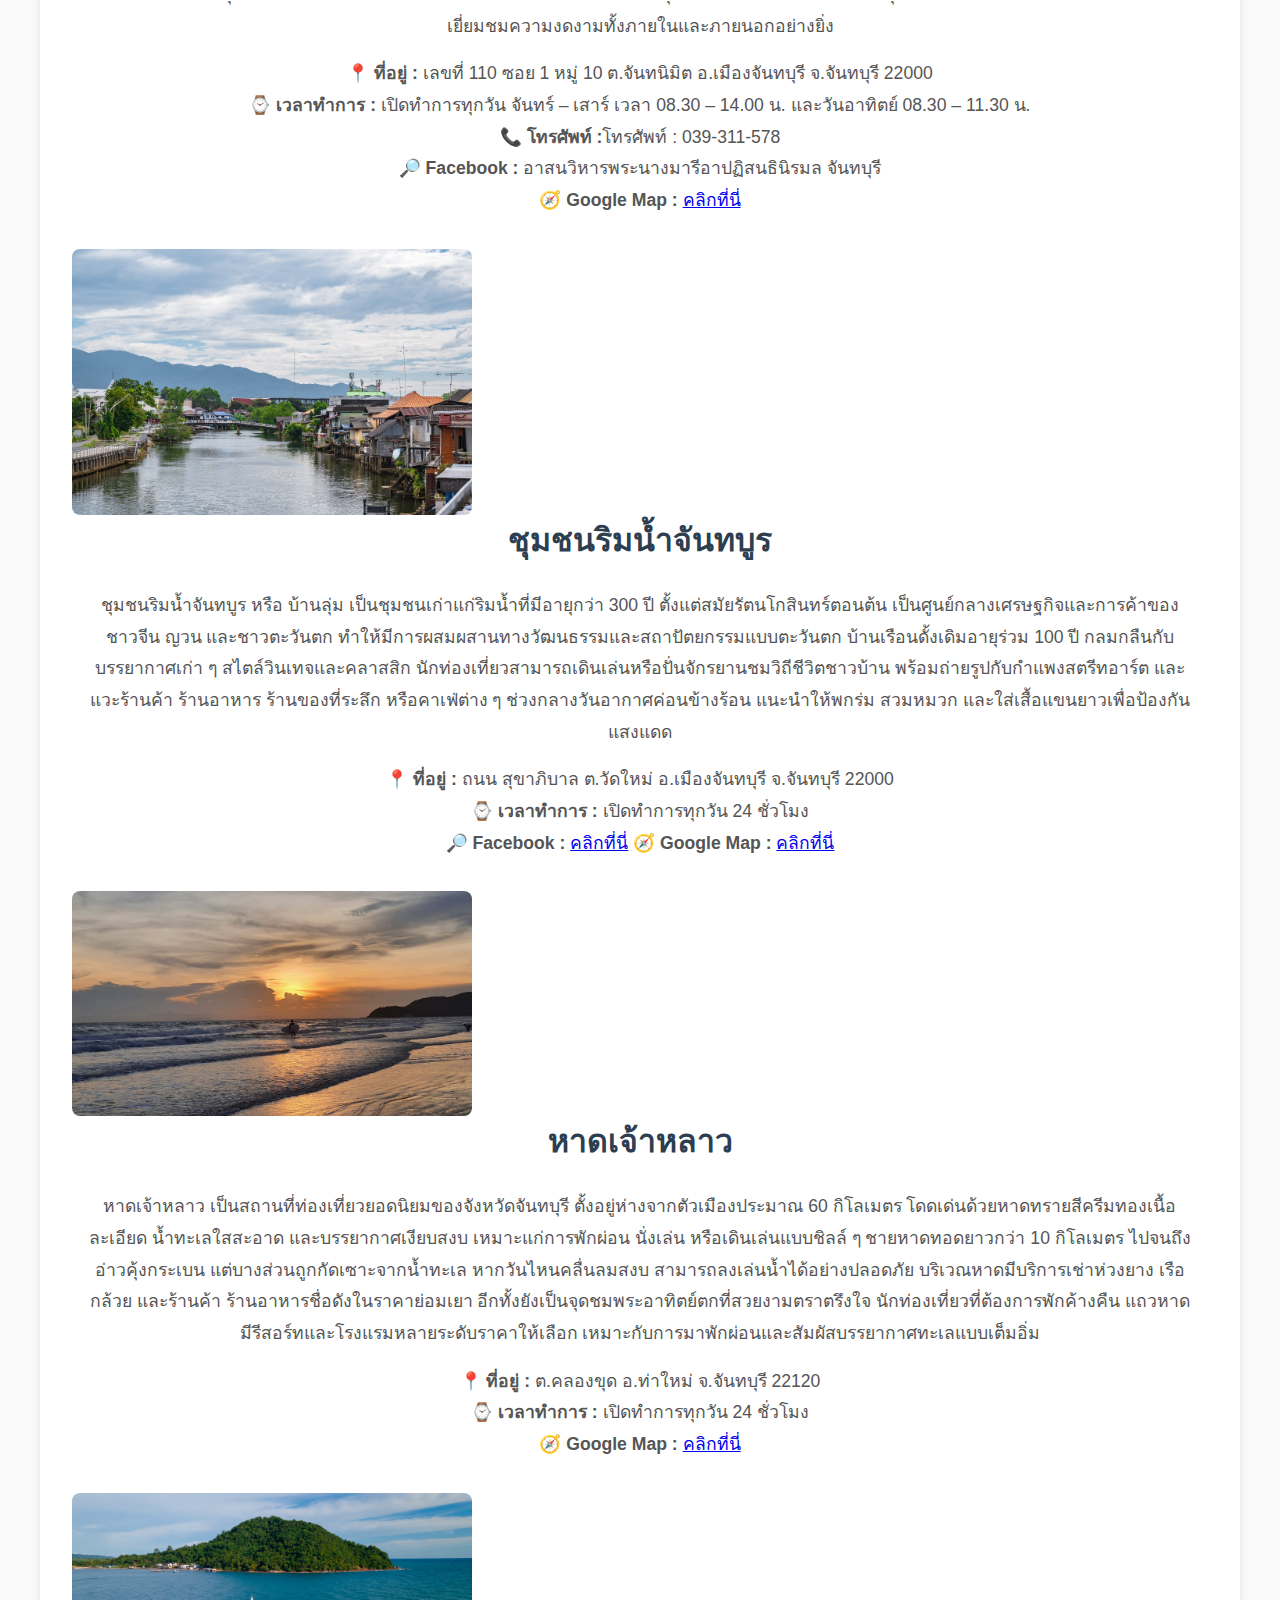
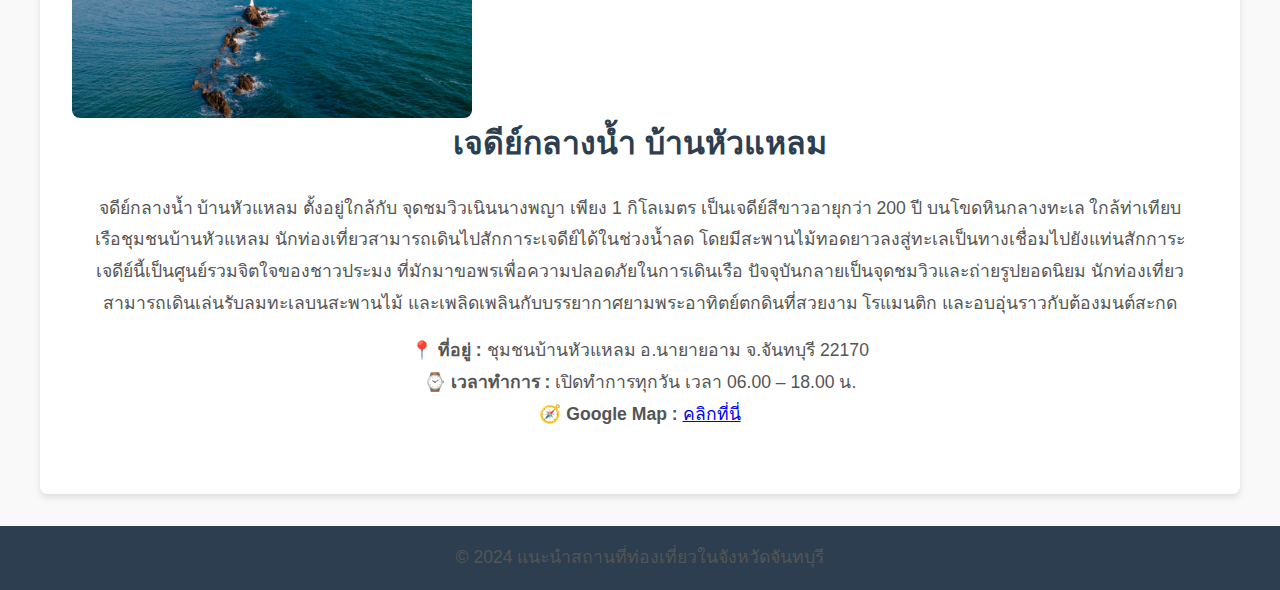
==== commit db015cfc: "เพิ่ม 2024 แนะนำสถานที่ท่องเที่ยวในจังหวัดจันทบุรี" ====
--- a/about.html
+++ b/about.html
@@ -159,6 +159,9 @@
             </section>
         </div>
     </main>
+    <footer>
+        <p>&copy; 2024 แนะนำสถานที่ท่องเที่ยวในจังหวัดจันทบุรี</p>
+    </footer>
 </body>
-
+</body>
 </html>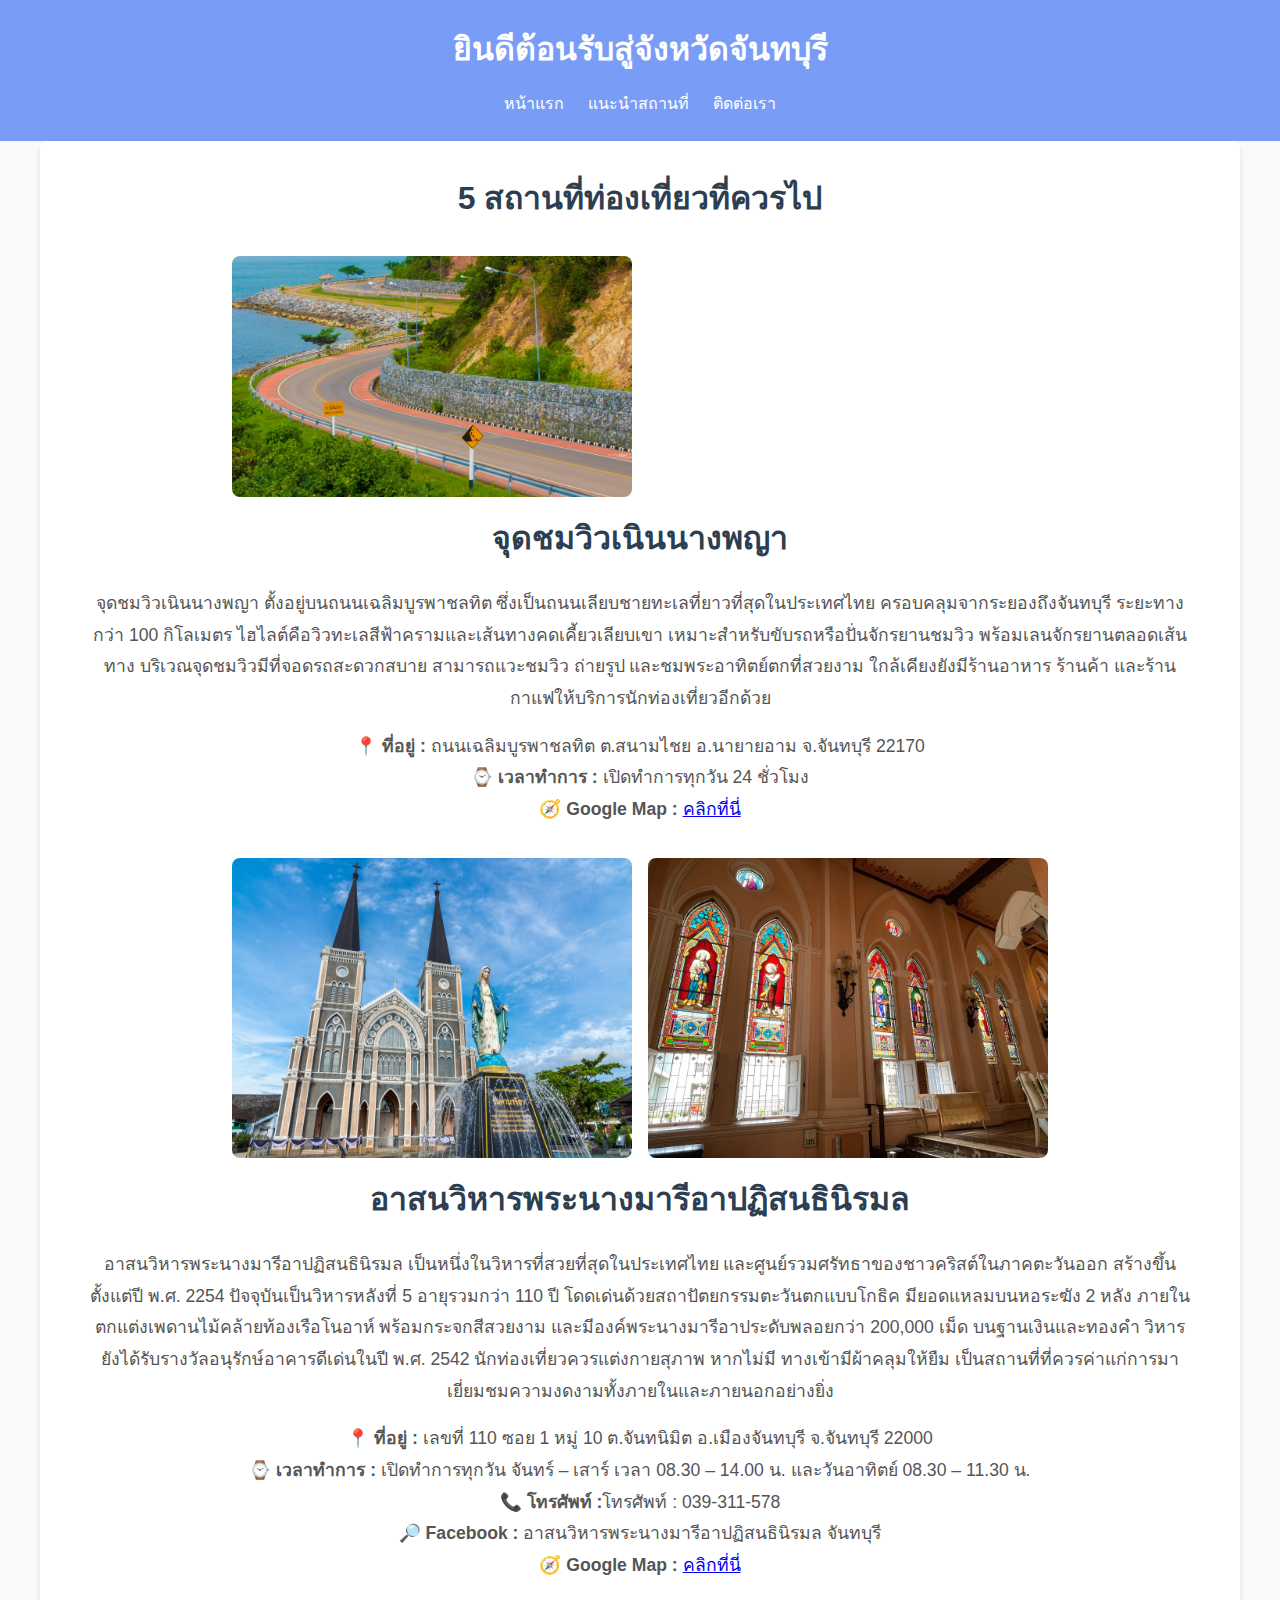
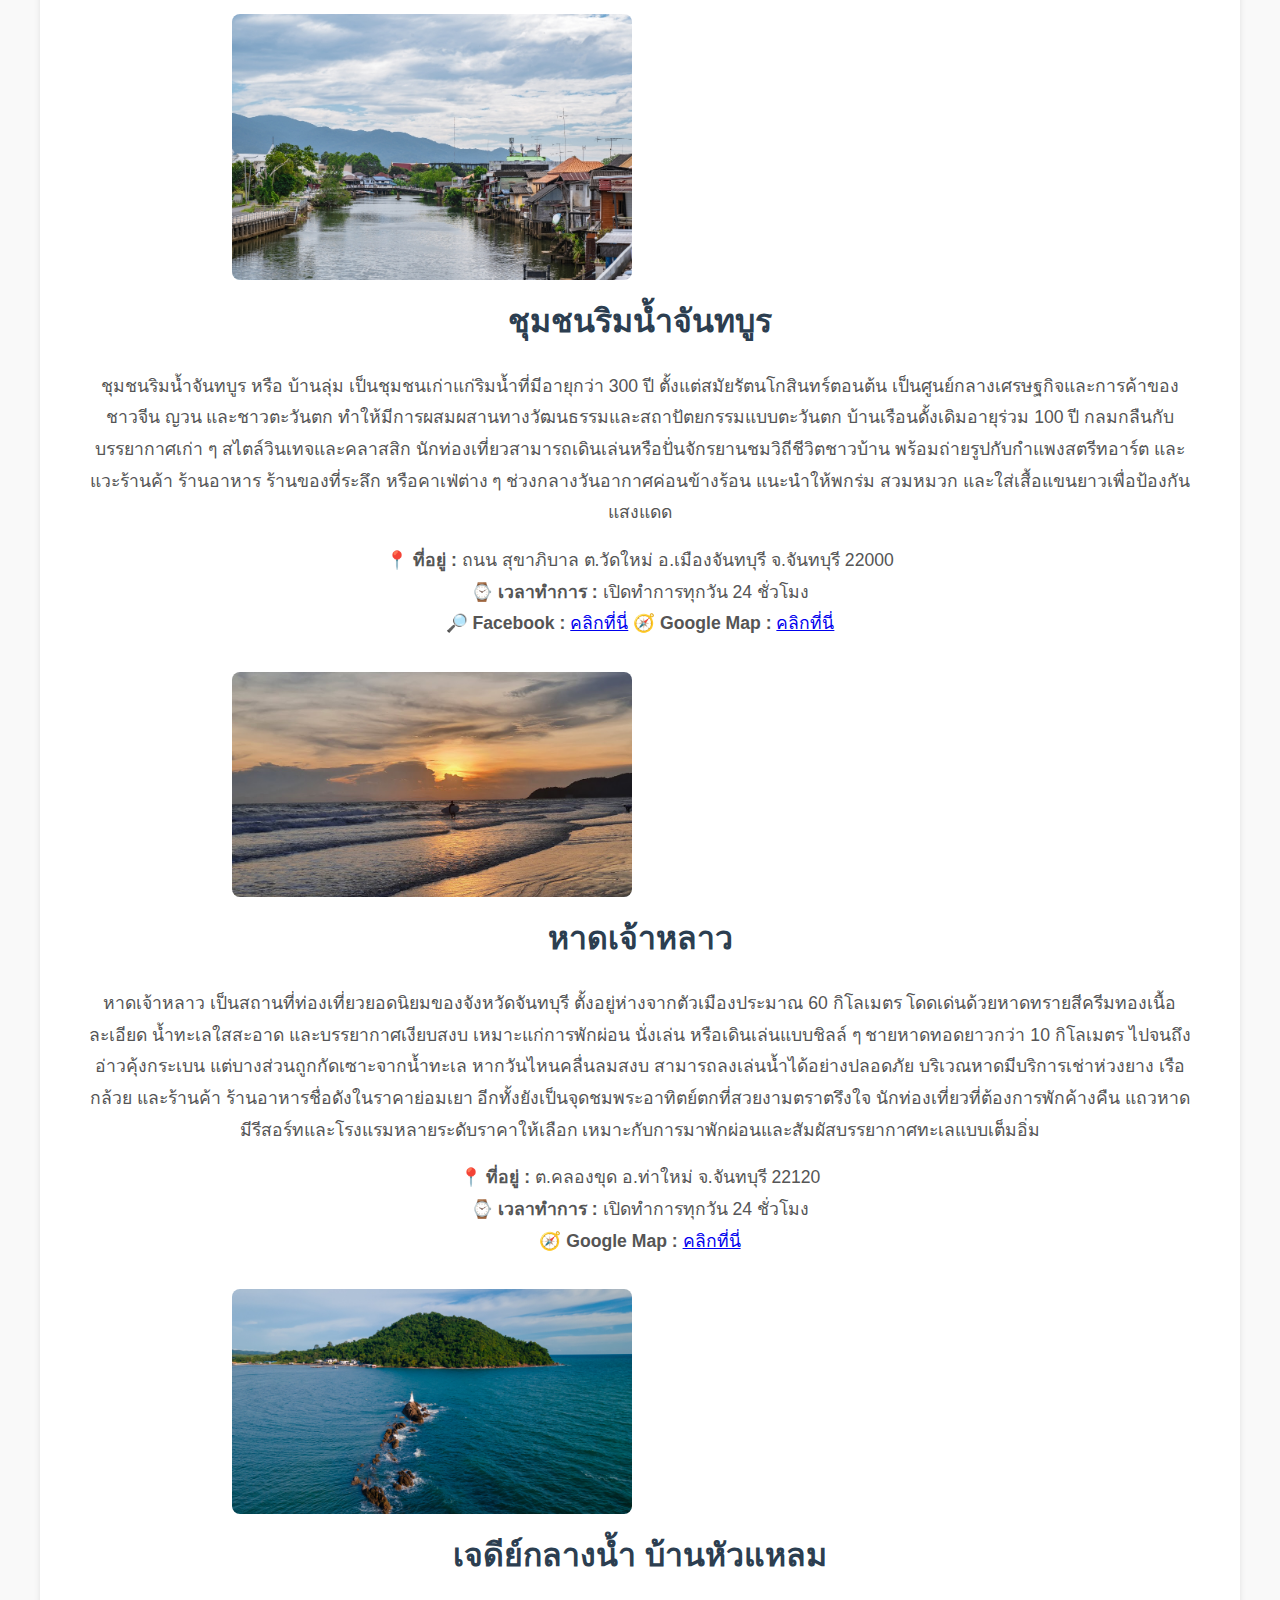
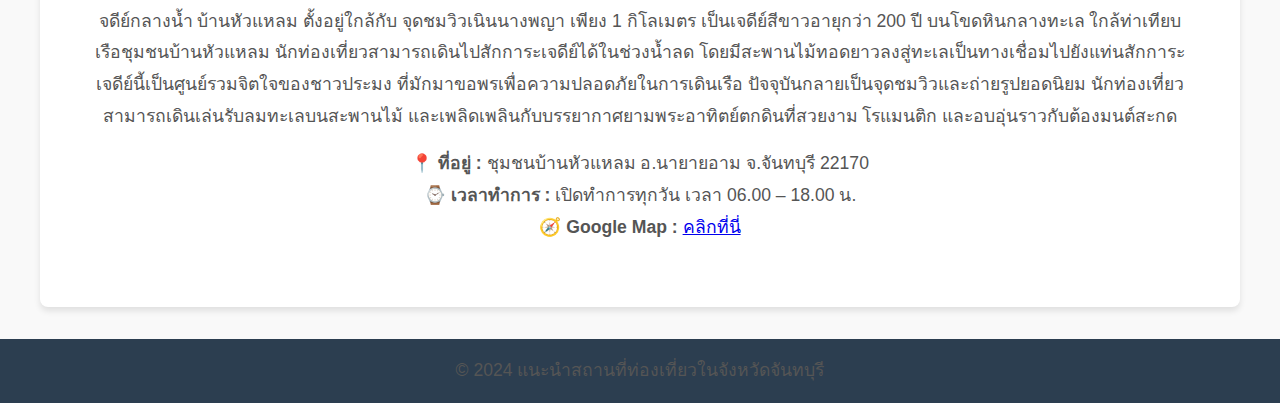
==== commit 088ebddc: "บนทกการเปลยนแปลงกอนยาย branch" ====
--- a/about.html
+++ b/about.html
@@ -38,6 +38,7 @@
                 <!-- จุดชมวิวเนินนางพญา -->
                 <div class="imagesabout">
                     <img class="img-highlight" src="images/chan2.jpg" alt="จุดชมวิวเนินนางพญา">
+                    <img class="img-highlight" src="images/chan2_1.jpg" alt="">
                     <article>
                         <h2>จุดชมวิวเนินนางพญา</h2>
                         <p>
@@ -88,6 +89,7 @@
                 <!-- ชุมชนริมน้ำจันทบูร -->
                 <div class="imagesabout">
                     <img class="img-highlight" src="images/chan4.jpg" alt="ชุมชนริมน้ำจันทบูร">
+                    <img class="img-highlight" src="images/chan4_1.jpg" alt="">
                     <article>
                         <h2>ชุมชนริมน้ำจันทบูร</h2>
                         <p>
@@ -113,6 +115,7 @@
                 <!-- หาดเจ้าหลาว -->
                 <div class="imagesabout">
                     <img class="img-highlight" src="images/chan5.jpg" alt="หาดเจ้าหลาว">
+                    <img class="img-highlight" src="images/chan5_1.jpg" alt="">
                     <article>
                         <h2>หาดเจ้าหลาว</h2>
                         <p>
@@ -136,6 +139,7 @@
                 <!-- เจดีย์กลางน้ำ บ้านหัวแหลม -->
                 <div class="imagesabout">
                     <img class="img-highlight" src="images/chan6.jpg" alt="เจดีย์กลางน้ำ บ้านหัวแหลม">
+                    <img class="img-highlight" src="images/chan6_1.jpg" alt="">
                     <article>
                         <h2>เจดีย์กลางน้ำ บ้านหัวแหลม</h2>
                         <p>
--- a/css/styles.css
+++ b/css/styles.css
@@ -119,8 +119,8 @@
     text-align: center;
     justify-content: center;
     align-items: center;
-    display: grid;
-    grid-template-columns: repeat(auto-fit, minmax(200px, 1fr));
+    display: inline-flex;
+    grid-template-columns: 1fr 1fr;
     gap: 1rem;
 }
 
@@ -130,9 +130,16 @@
 }
 
 .imageshl {
-    width: 100%;
+    width: 30%;
     height: auto;
     border-radius: 8px;
+}
+.imagesabout{
+    display: flex;
+    flex-wrap: wrap;
+    justify-content: center; /* เพื่อให้รูปภาพอยู่ตรงกลาง */
+    gap: 1rem;
+    margin-bottom: 2rem;
 }
 
 /* ข้อความคำบรรยาย */
@@ -155,4 +162,4 @@
 
 footer p {
     margin: 0;
-}
+}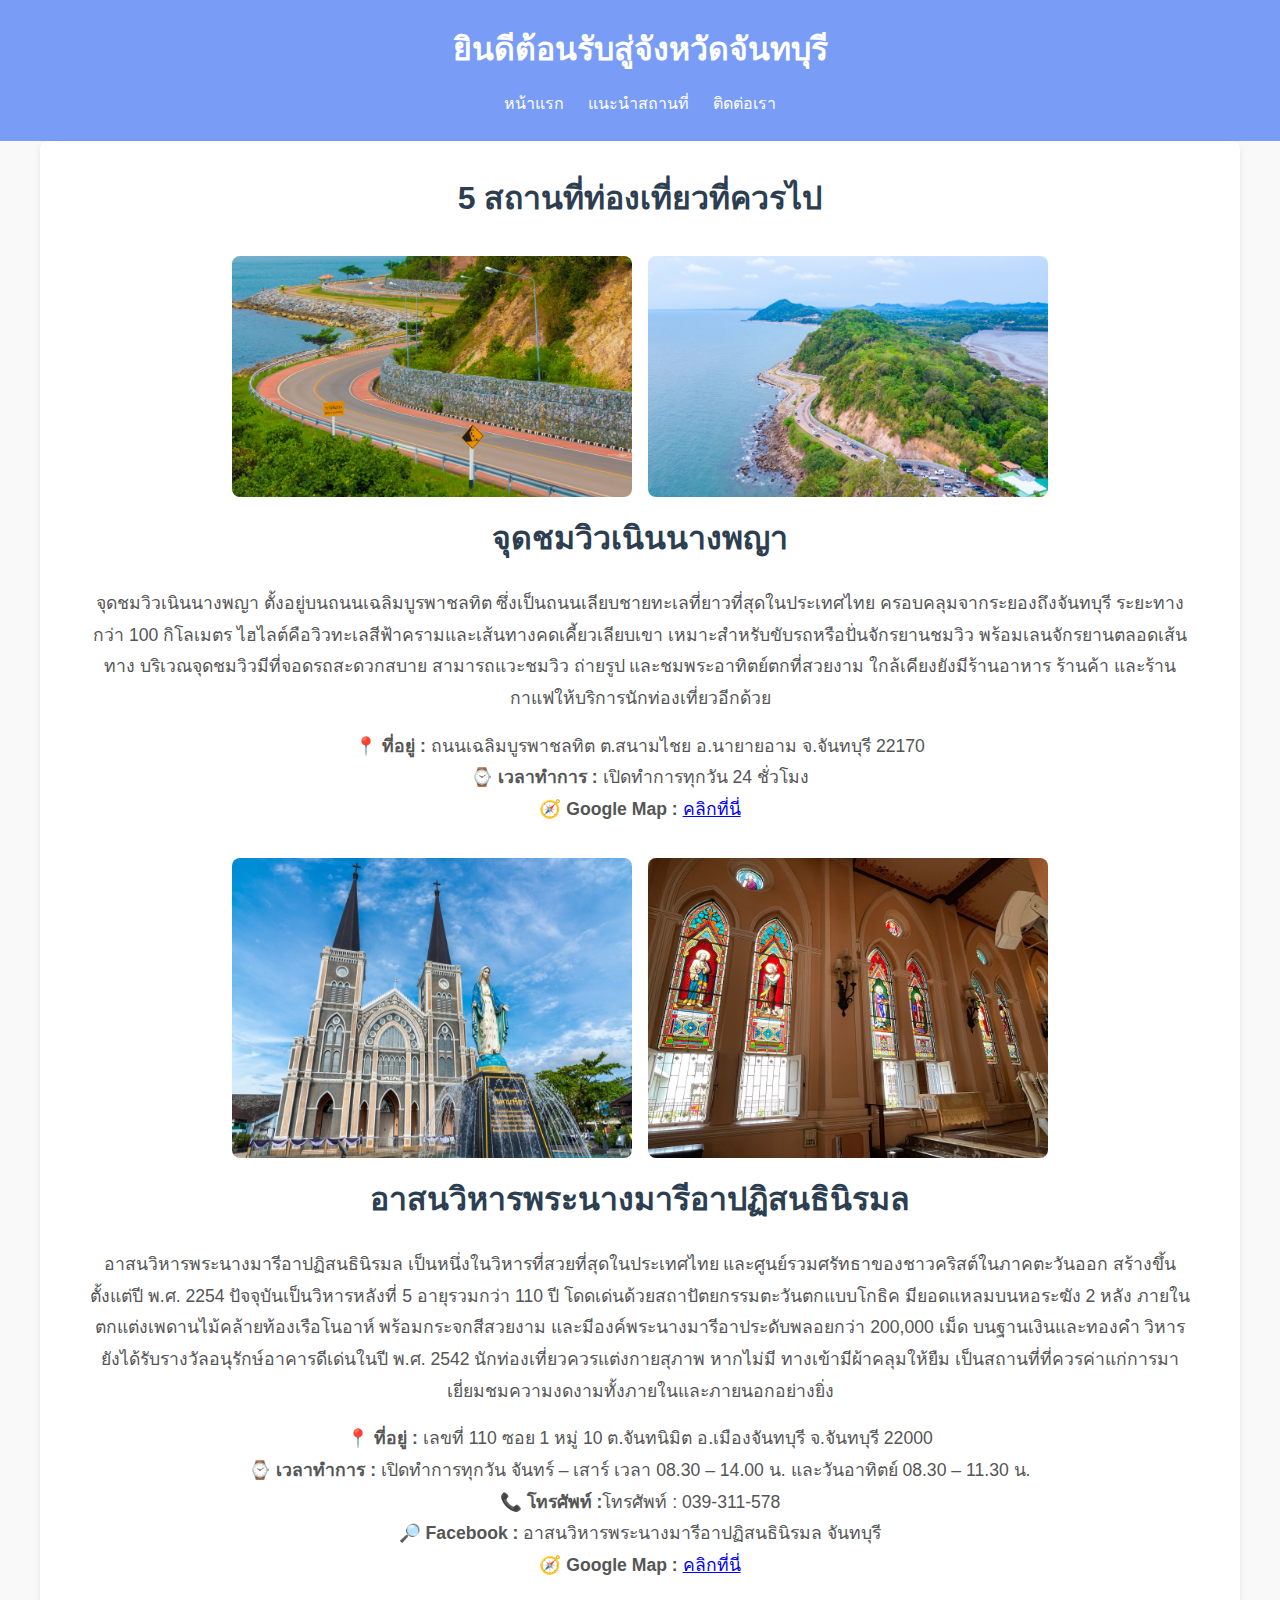
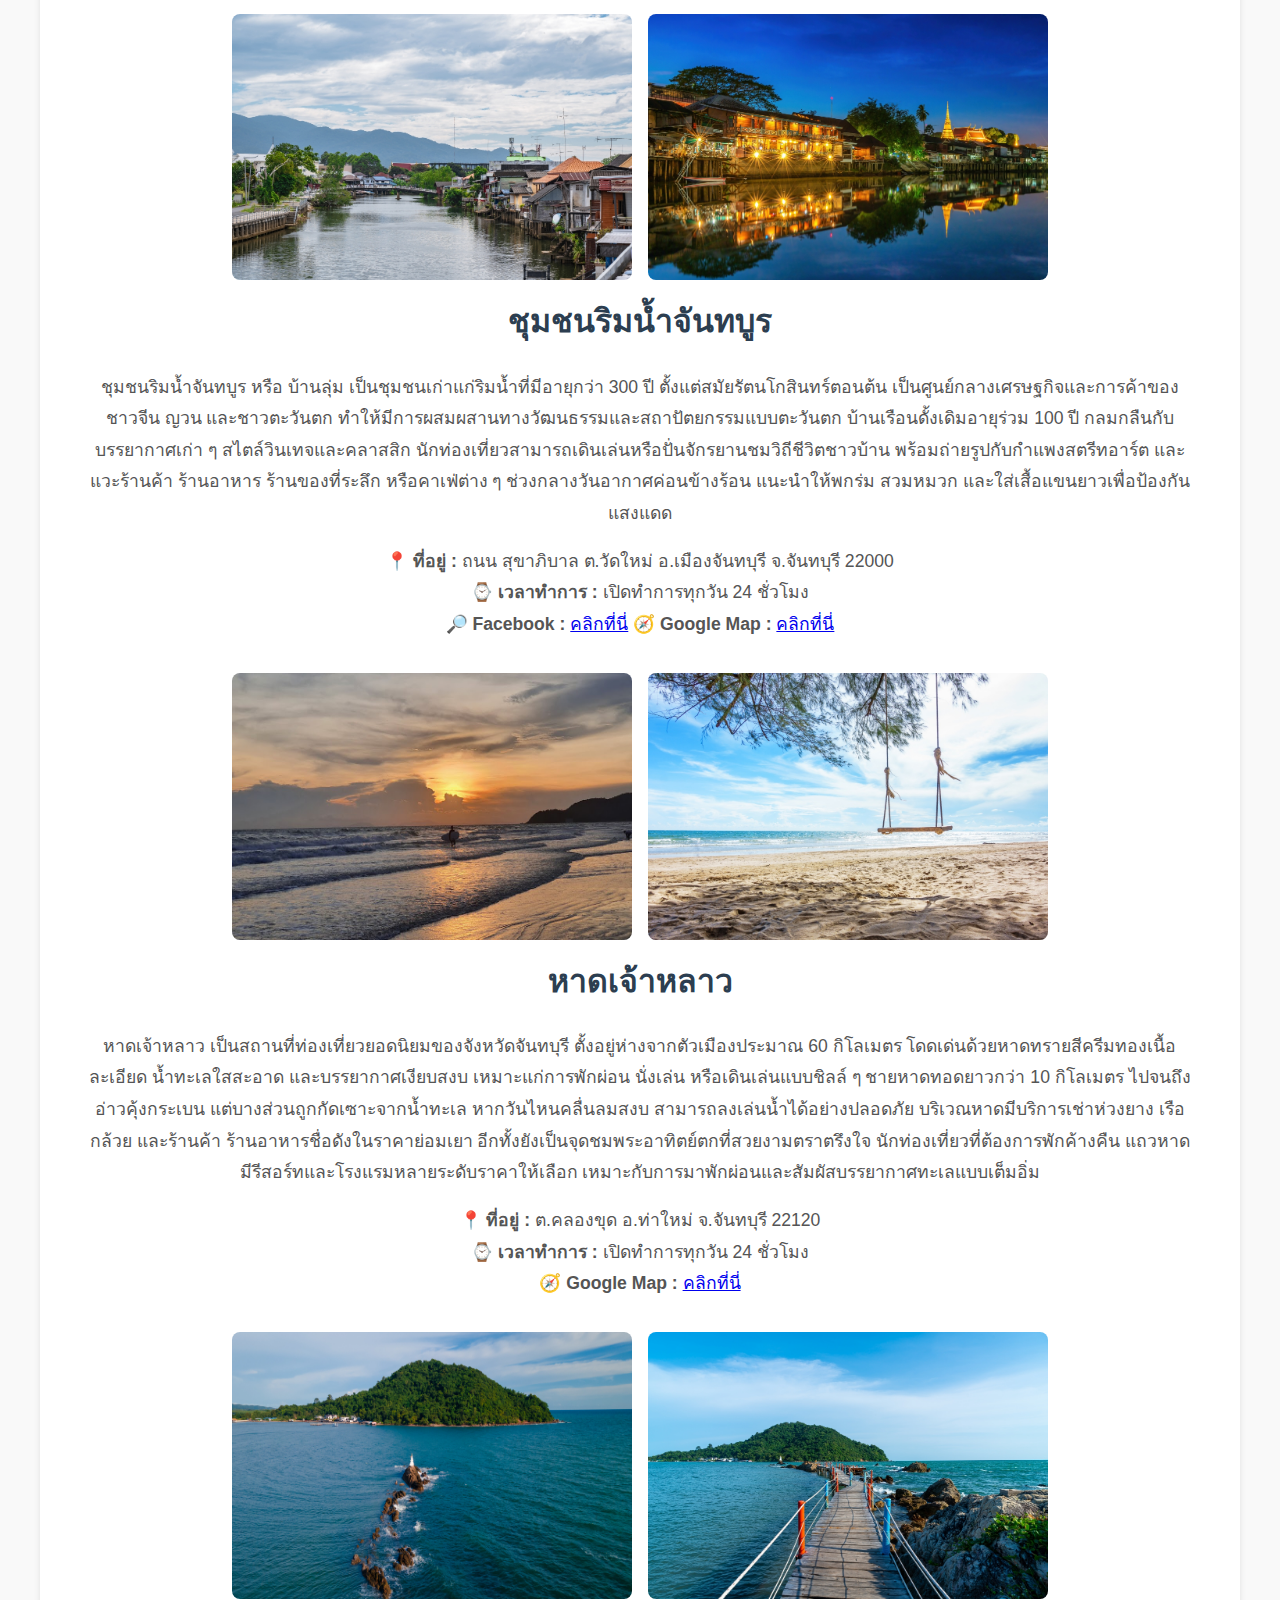
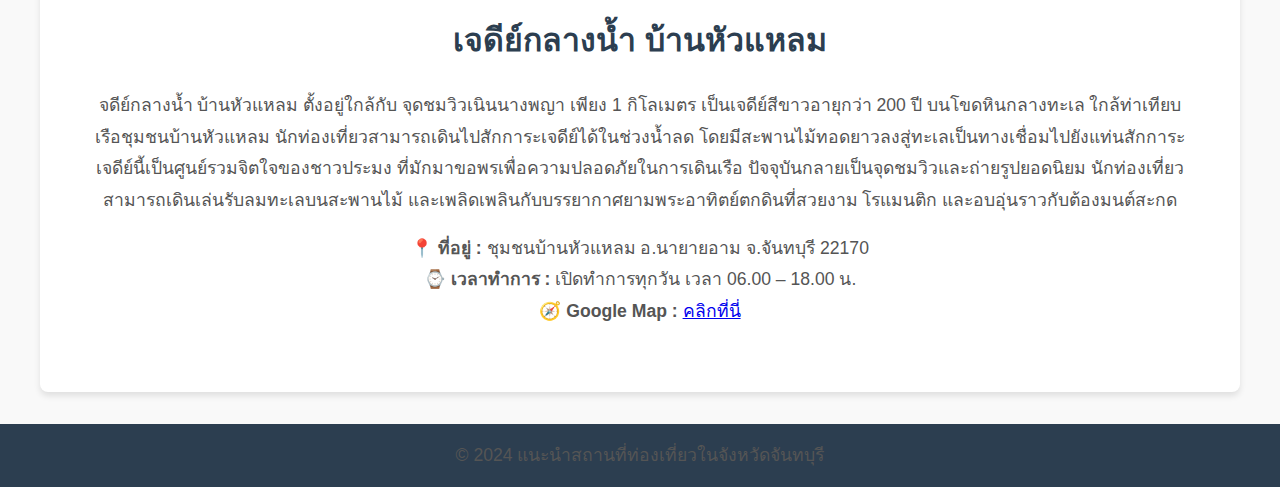
==== commit e9d9470e: "เพิ่ม Aria ของ nav" ====
--- a/about.html
+++ b/about.html
@@ -1,171 +1,171 @@
-<!DOCTYPE html>
-<html lang="en">
-
-<head>
-    <meta charset="UTF-8">
-    <meta name="viewport" content="width=device-width, initial-scale=1.0">
-    <title>แนะนำสถานที่ท่องเที่ยวในจังหวัดจันทบุรี</title>
-    <link rel="stylesheet" href="css/styles.css">
-</head>
-
-<body>
-    <!-- ส่วนหัวของเว็บไซต์ -->
-    <header>
-        <h1>ยินดีต้อนรับสู่จังหวัดจันทบุรี</h1>
-        <nav class="menu">
-            <div class="menu-toggle">
-                <span class="bar"></span>
-                <span class="bar"></span>
-                <span class="bar"></span>
-            </div>
-            <ul>
-                <li><a href="index.html">หน้าแรก</a></li>
-                <li><a href="about.html">แนะนำสถานที่</a></li>
-                <li><a href="contact.html">ติดต่อเรา</a></li>
-            </ul>
-        </nav>
-    </header>
-    <!-- เนื้อหาหลัก -->
-    <main>
-        <div class="container">
-
-            <!-- หัวข้อหลัก -->
-            <section>
-                <div class="text">
-                    <h2>5 สถานที่ท่องเที่ยวที่ควรไป</h2>
-                </div>
-
-                <!-- จุดชมวิวเนินนางพญา -->
-                <div class="imagesabout">
-                    <img class="img-highlight" src="images/chan2.jpg" alt="จุดชมวิวเนินนางพญา">
-                    <img class="img-highlight" src="images/chan2_1.jpg" alt="">
-                    <article>
-                        <h2>จุดชมวิวเนินนางพญา</h2>
-                        <p>
-                            จุดชมวิวเนินนางพญา ตั้งอยู่บนถนนเฉลิมบูรพาชลทิต
-                            ซึ่งเป็นถนนเลียบชายทะเลที่ยาวที่สุดในประเทศไทย ครอบคลุมจากระยองถึงจันทบุรี ระยะทางกว่า 100
-                            กิโลเมตร ไฮไลต์คือวิวทะเลสีฟ้าครามและเส้นทางคดเคี้ยวเลียบเขา
-                            เหมาะสำหรับขับรถหรือปั่นจักรยานชมวิว พร้อมเลนจักรยานตลอดเส้นทาง
-                            บริเวณจุดชมวิวมีที่จอดรถสะดวกสบาย สามารถแวะชมวิว ถ่ายรูป และชมพระอาทิตย์ตกที่สวยงาม
-                            ใกล้เคียงยังมีร้านอาหาร ร้านค้า และร้านกาแฟให้บริการนักท่องเที่ยวอีกด้วย
-                        </p>
-                        <p>
-                            📍 <strong>ที่อยู่ :</strong> ถนนเฉลิมบูรพาชลทิต ต.สนามไชย อ.นายายอาม จ.จันทบุรี 22170<br>
-                            ⌚ <strong>เวลาทำการ :</strong> เปิดทำการทุกวัน 24 ชั่วโมง<br>
-                            🧭 <strong>Google Map :</strong> <a href="https://goo.gl/maps/atcD53qj52PM3rNNA"
-                                target="_blank">คลิกที่นี่</a>
-                        </p>
-                    </article>
-                </div>
-
-                <!-- อาสนวิหารพระนางมารีอาปฏิสนธินิรมล -->
-                <div class="imagesabout">
-                    <img class="img-highlight" src="images/chan3.jpg" alt="อาสนวิหารพระนางมารีอาปฏิสนธินิรมล">
-                    <img class="img-highlight" src="images/chan3_1.jpg" alt="">
-                    <article>
-                        <h2>อาสนวิหารพระนางมารีอาปฏิสนธินิรมล</h2>
-                        <p>
-                            อาสนวิหารพระนางมารีอาปฏิสนธินิรมล เป็นหนึ่งในวิหารที่สวยที่สุดในประเทศไทย
-                            และศูนย์รวมศรัทธาของชาวคริสต์ในภาคตะวันออก สร้างขึ้นตั้งแต่ปี พ.ศ. 2254
-                            ปัจจุบันเป็นวิหารหลังที่ 5 อายุรวมกว่า 110 ปี โดดเด่นด้วยสถาปัตยกรรมตะวันตกแบบโกธิค
-                            มียอดแหลมบนหอระฆัง 2 หลัง ภายในตกแต่งเพดานไม้คล้ายท้องเรือโนอาห์ พร้อมกระจกสีสวยงาม
-                            และมีองค์พระนางมารีอาประดับพลอยกว่า 200,000 เม็ด บนฐานเงินและทองคำ
-                            วิหารยังได้รับรางวัลอนุรักษ์อาคารดีเด่นในปี พ.ศ. 2542 นักท่องเที่ยวควรแต่งกายสุภาพ หากไม่มี
-                            ทางเข้ามีผ้าคลุมให้ยืม
-                            เป็นสถานที่ที่ควรค่าแก่การมาเยี่ยมชมความงดงามทั้งภายในและภายนอกอย่างยิ่ง
-                        </p>
-                        <p>
-                            📍 <strong>ที่อยู่ :</strong> เลขที่ 110 ซอย 1 หมู่ 10 ต.จันทนิมิต อ.เมืองจันทบุรี
-                            จ.จันทบุรี 22000<br>
-                            ⌚ <strong>เวลาทำการ :</strong> เปิดทำการทุกวัน จันทร์ – เสาร์ เวลา 08.30 – 14.00 น.
-                            และวันอาทิตย์ 08.30 – 11.30 น.<br>
-                            📞 <strong>โทรศัพท์ :</strong>โทรศัพท์ : 039-311-578<br>
-                            🔎 <strong>Facebook :</strong> อาสนวิหารพระนางมารีอาปฏิสนธินิรมล จันทบุรี<br>
-                            🧭 <strong>Google Map :</strong> <a href="https://goo.gl/maps/qanFj5JBoLXCaJY86"
-                                target="_blank">คลิกที่นี่</a>
-                        </p>
-                    </article>
-                </div>
-                <!-- ชุมชนริมน้ำจันทบูร -->
-                <div class="imagesabout">
-                    <img class="img-highlight" src="images/chan4.jpg" alt="ชุมชนริมน้ำจันทบูร">
-                    <img class="img-highlight" src="images/chan4_1.jpg" alt="">
-                    <article>
-                        <h2>ชุมชนริมน้ำจันทบูร</h2>
-                        <p>
-                            ชุมชนริมน้ำจันทบูร หรือ บ้านลุ่ม เป็นชุมชนเก่าแก่ริมน้ำที่มีอายุกว่า 300 ปี
-                            ตั้งแต่สมัยรัตนโกสินทร์ตอนต้น เป็นศูนย์กลางเศรษฐกิจและการค้าของชาวจีน ญวน และชาวตะวันตก
-                            ทำให้มีการผสมผสานทางวัฒนธรรมและสถาปัตยกรรมแบบตะวันตก บ้านเรือนดั้งเดิมอายุร่วม 100 ปี
-                            กลมกลืนกับบรรยากาศเก่า ๆ สไตล์วินเทจและคลาสสิก
-                            นักท่องเที่ยวสามารถเดินเล่นหรือปั่นจักรยานชมวิถีชีวิตชาวบ้าน พร้อมถ่ายรูปกับกำแพงสตรีทอาร์ต
-                            และแวะร้านค้า ร้านอาหาร ร้านของที่ระลึก หรือคาเฟ่ต่าง ๆ ช่วงกลางวันอากาศค่อนข้างร้อน
-                            แนะนำให้พกร่ม สวมหมวก และใส่เสื้อแขนยาวเพื่อป้องกันแสงแดด
-                        </p>
-                        <p>
-                            📍 <strong>ที่อยู่ :</strong> ถนน สุขาภิบาล ต.วัดใหม่ อ.เมืองจันทบุรี จ.จันทบุรี 22000<br>
-                            ⌚ <strong>เวลาทำการ :</strong> เปิดทำการทุกวัน 24 ชั่วโมง<br>
-                            🔎 <strong>Facebook :</strong> <a
-                                href="https://www.facebook.com/chanthaboonwaterfront/?locale=th_TH"
-                                target="_blank">คลิกที่นี่</a>
-                            🧭 <strong>Google Map :</strong> <a href="https://goo.gl/maps/2165wogjCv3UQL4P8"
-                                target="_blank">คลิกที่นี่</a>
-                        </p>
-                    </article>
-                </div>
-                <!-- หาดเจ้าหลาว -->
-                <div class="imagesabout">
-                    <img class="img-highlight" src="images/chan5.jpg" alt="หาดเจ้าหลาว">
-                    <img class="img-highlight" src="images/chan5_1.jpg" alt="">
-                    <article>
-                        <h2>หาดเจ้าหลาว</h2>
-                        <p>
-                            หาดเจ้าหลาว เป็นสถานที่ท่องเที่ยวยอดนิยมของจังหวัดจันทบุรี ตั้งอยู่ห่างจากตัวเมืองประมาณ
-                            60 กิโลเมตร โดดเด่นด้วยหาดทรายสีครีมทองเนื้อละเอียด น้ำทะเลใสสะอาด และบรรยากาศเงียบสงบ
-                            เหมาะแก่การพักผ่อน นั่งเล่น หรือเดินเล่นแบบชิลล์ ๆ ชายหาดทอดยาวกว่า 10 กิโลเมตร
-                            ไปจนถึงอ่าวคุ้งกระเบน แต่บางส่วนถูกกัดเซาะจากน้ำทะเล หากวันไหนคลื่นลมสงบ
-                            สามารถลงเล่นน้ำได้อย่างปลอดภัย บริเวณหาดมีบริการเช่าห่วงยาง เรือกล้วย และร้านค้า
-                            ร้านอาหารชื่อดังในราคาย่อมเยา อีกทั้งยังเป็นจุดชมพระอาทิตย์ตกที่สวยงามตราตรึงใจ
-                            นักท่องเที่ยวที่ต้องการพักค้างคืน แถวหาดมีรีสอร์ทและโรงแรมหลายระดับราคาให้เลือก
-                            เหมาะกับการมาพักผ่อนและสัมผัสบรรยากาศทะเลแบบเต็มอิ่ม
-                        </p>
-                        <p>
-                            📍 <strong>ที่อยู่ :</strong> ต.คลองขุด อ.ท่าใหม่ จ.จันทบุรี 22120<br>
-                            ⌚ <strong>เวลาทำการ :</strong> เปิดทำการทุกวัน 24 ชั่วโมง<br>
-                            🧭 <strong>Google Map :</strong> <a href="https://goo.gl/maps/G57yF5bt9t2aLJMj7"
-                                target="_blank">คลิกที่นี่</a>
-                        </p>
-                    </article>
-                </div>
-                <!-- เจดีย์กลางน้ำ บ้านหัวแหลม -->
-                <div class="imagesabout">
-                    <img class="img-highlight" src="images/chan6.jpg" alt="เจดีย์กลางน้ำ บ้านหัวแหลม">
-                    <img class="img-highlight" src="images/chan6_1.jpg" alt="">
-                    <article>
-                        <h2>เจดีย์กลางน้ำ บ้านหัวแหลม</h2>
-                        <p>
-                            จดีย์กลางน้ำ บ้านหัวแหลม ตั้งอยู่ใกล้กับ จุดชมวิวเนินนางพญา เพียง 1 กิโลเมตร
-                            เป็นเจดีย์สีขาวอายุกว่า 200 ปี บนโขดหินกลางทะเล ใกล้ท่าเทียบเรือชุมชนบ้านหัวแหลม
-                            นักท่องเที่ยวสามารถเดินไปสักการะเจดีย์ได้ในช่วงน้ำลด
-                            โดยมีสะพานไม้ทอดยาวลงสู่ทะเลเป็นทางเชื่อมไปยังแท่นสักการะ
-                            เจดีย์นี้เป็นศูนย์รวมจิตใจของชาวประมง ที่มักมาขอพรเพื่อความปลอดภัยในการเดินเรือ
-                            ปัจจุบันกลายเป็นจุดชมวิวและถ่ายรูปยอดนิยม นักท่องเที่ยวสามารถเดินเล่นรับลมทะเลบนสะพานไม้
-                            และเพลิดเพลินกับบรรยากาศยามพระอาทิตย์ตกดินที่สวยงาม โรแมนติก และอบอุ่นราวกับต้องมนต์สะกด
-                        </p>
-                        <p>
-                            📍 <strong>ที่อยู่ :</strong> ชุมชนบ้านหัวแหลม อ.นายายอาม จ.จันทบุรี 22170<br>
-                            ⌚ <strong>เวลาทำการ :</strong> เปิดทำการทุกวัน เวลา 06.00 – 18.00 น.<br>
-                            🧭 <strong>Google Map :</strong> <a href="https://goo.gl/maps/eHKTVEEFqenJDDtk8"
-                                target="_blank">คลิกที่นี่</a>
-                        </p>
-                    </article>
-                </div>
-
-            </section>
-        </div>
-    </main>
-    <footer>
-        <p>&copy; 2024 แนะนำสถานที่ท่องเที่ยวในจังหวัดจันทบุรี</p>
-    </footer>
-</body>
-</body>
-</html>+<!DOCTYPE html>
+<html lang="en">
+
+<head>
+    <meta charset="UTF-8">
+    <meta name="viewport" content="width=device-width, initial-scale=1.0">
+    <title>แนะนำสถานที่ท่องเที่ยวในจังหวัดจันทบุรี</title>
+    <link rel="stylesheet" href="css/styles.css">
+</head>
+
+<body>
+    <!-- ส่วนหัวของเว็บไซต์ -->
+    <header>
+        <h1>ยินดีต้อนรับสู่จังหวัดจันทบุรี</h1>
+        <nav class="menu">
+            <div class="menu-toggle">
+                <span class="bar"></span>
+                <span class="bar"></span>
+                <span class="bar"></span>
+            </div>
+            <ul>
+                <li><a href="index.html">หน้าแรก</a></li>
+                <li><a href="about.html">แนะนำสถานที่</a></li>
+                <li><a href="contact.html">ติดต่อเรา</a></li>
+            </ul>
+        </nav>
+    </header>
+    <!-- เนื้อหาหลัก -->
+    <main>
+        <div class="container">
+
+            <!-- หัวข้อหลัก -->
+            <section>
+                <div class="text">
+                    <h2>5 สถานที่ท่องเที่ยวที่ควรไป</h2>
+                </div>
+
+                <!-- จุดชมวิวเนินนางพญา -->
+                <div class="imagesabout">
+                    <img class="img-highlight" src="images/chan2.jpg" alt="จุดชมวิวเนินนางพญา">
+                    <img class="img-highlight" src="images/chan2_1.jpg" alt="">
+                    <article>
+                        <h2>จุดชมวิวเนินนางพญา</h2>
+                        <p>
+                            จุดชมวิวเนินนางพญา ตั้งอยู่บนถนนเฉลิมบูรพาชลทิต
+                            ซึ่งเป็นถนนเลียบชายทะเลที่ยาวที่สุดในประเทศไทย ครอบคลุมจากระยองถึงจันทบุรี ระยะทางกว่า 100
+                            กิโลเมตร ไฮไลต์คือวิวทะเลสีฟ้าครามและเส้นทางคดเคี้ยวเลียบเขา
+                            เหมาะสำหรับขับรถหรือปั่นจักรยานชมวิว พร้อมเลนจักรยานตลอดเส้นทาง
+                            บริเวณจุดชมวิวมีที่จอดรถสะดวกสบาย สามารถแวะชมวิว ถ่ายรูป และชมพระอาทิตย์ตกที่สวยงาม
+                            ใกล้เคียงยังมีร้านอาหาร ร้านค้า และร้านกาแฟให้บริการนักท่องเที่ยวอีกด้วย
+                        </p>
+                        <p>
+                            📍 <strong>ที่อยู่ :</strong> ถนนเฉลิมบูรพาชลทิต ต.สนามไชย อ.นายายอาม จ.จันทบุรี 22170<br>
+                            ⌚ <strong>เวลาทำการ :</strong> เปิดทำการทุกวัน 24 ชั่วโมง<br>
+                            🧭 <strong>Google Map :</strong> <a href="https://goo.gl/maps/atcD53qj52PM3rNNA"
+                                target="_blank">คลิกที่นี่</a>
+                        </p>
+                    </article>
+                </div>
+
+                <!-- อาสนวิหารพระนางมารีอาปฏิสนธินิรมล -->
+                <div class="imagesabout">
+                    <img class="img-highlight" src="images/chan3.jpg" alt="อาสนวิหารพระนางมารีอาปฏิสนธินิรมล">
+                    <img class="img-highlight" src="images/chan3_1.jpg" alt="">
+                    <article>
+                        <h2>อาสนวิหารพระนางมารีอาปฏิสนธินิรมล</h2>
+                        <p>
+                            อาสนวิหารพระนางมารีอาปฏิสนธินิรมล เป็นหนึ่งในวิหารที่สวยที่สุดในประเทศไทย
+                            และศูนย์รวมศรัทธาของชาวคริสต์ในภาคตะวันออก สร้างขึ้นตั้งแต่ปี พ.ศ. 2254
+                            ปัจจุบันเป็นวิหารหลังที่ 5 อายุรวมกว่า 110 ปี โดดเด่นด้วยสถาปัตยกรรมตะวันตกแบบโกธิค
+                            มียอดแหลมบนหอระฆัง 2 หลัง ภายในตกแต่งเพดานไม้คล้ายท้องเรือโนอาห์ พร้อมกระจกสีสวยงาม
+                            และมีองค์พระนางมารีอาประดับพลอยกว่า 200,000 เม็ด บนฐานเงินและทองคำ
+                            วิหารยังได้รับรางวัลอนุรักษ์อาคารดีเด่นในปี พ.ศ. 2542 นักท่องเที่ยวควรแต่งกายสุภาพ หากไม่มี
+                            ทางเข้ามีผ้าคลุมให้ยืม
+                            เป็นสถานที่ที่ควรค่าแก่การมาเยี่ยมชมความงดงามทั้งภายในและภายนอกอย่างยิ่ง
+                        </p>
+                        <p>
+                            📍 <strong>ที่อยู่ :</strong> เลขที่ 110 ซอย 1 หมู่ 10 ต.จันทนิมิต อ.เมืองจันทบุรี
+                            จ.จันทบุรี 22000<br>
+                            ⌚ <strong>เวลาทำการ :</strong> เปิดทำการทุกวัน จันทร์ – เสาร์ เวลา 08.30 – 14.00 น.
+                            และวันอาทิตย์ 08.30 – 11.30 น.<br>
+                            📞 <strong>โทรศัพท์ :</strong>โทรศัพท์ : 039-311-578<br>
+                            🔎 <strong>Facebook :</strong> อาสนวิหารพระนางมารีอาปฏิสนธินิรมล จันทบุรี<br>
+                            🧭 <strong>Google Map :</strong> <a href="https://goo.gl/maps/qanFj5JBoLXCaJY86"
+                                target="_blank">คลิกที่นี่</a>
+                        </p>
+                    </article>
+                </div>
+                <!-- ชุมชนริมน้ำจันทบูร -->
+                <div class="imagesabout">
+                    <img class="img-highlight" src="images/chan4.jpg" alt="ชุมชนริมน้ำจันทบูร">
+                    <img class="img-highlight" src="images/chan4_1.jpg" alt="">
+                    <article>
+                        <h2>ชุมชนริมน้ำจันทบูร</h2>
+                        <p>
+                            ชุมชนริมน้ำจันทบูร หรือ บ้านลุ่ม เป็นชุมชนเก่าแก่ริมน้ำที่มีอายุกว่า 300 ปี
+                            ตั้งแต่สมัยรัตนโกสินทร์ตอนต้น เป็นศูนย์กลางเศรษฐกิจและการค้าของชาวจีน ญวน และชาวตะวันตก
+                            ทำให้มีการผสมผสานทางวัฒนธรรมและสถาปัตยกรรมแบบตะวันตก บ้านเรือนดั้งเดิมอายุร่วม 100 ปี
+                            กลมกลืนกับบรรยากาศเก่า ๆ สไตล์วินเทจและคลาสสิก
+                            นักท่องเที่ยวสามารถเดินเล่นหรือปั่นจักรยานชมวิถีชีวิตชาวบ้าน พร้อมถ่ายรูปกับกำแพงสตรีทอาร์ต
+                            และแวะร้านค้า ร้านอาหาร ร้านของที่ระลึก หรือคาเฟ่ต่าง ๆ ช่วงกลางวันอากาศค่อนข้างร้อน
+                            แนะนำให้พกร่ม สวมหมวก และใส่เสื้อแขนยาวเพื่อป้องกันแสงแดด
+                        </p>
+                        <p>
+                            📍 <strong>ที่อยู่ :</strong> ถนน สุขาภิบาล ต.วัดใหม่ อ.เมืองจันทบุรี จ.จันทบุรี 22000<br>
+                            ⌚ <strong>เวลาทำการ :</strong> เปิดทำการทุกวัน 24 ชั่วโมง<br>
+                            🔎 <strong>Facebook :</strong> <a
+                                href="https://www.facebook.com/chanthaboonwaterfront/?locale=th_TH"
+                                target="_blank">คลิกที่นี่</a>
+                            🧭 <strong>Google Map :</strong> <a href="https://goo.gl/maps/2165wogjCv3UQL4P8"
+                                target="_blank">คลิกที่นี่</a>
+                        </p>
+                    </article>
+                </div>
+                <!-- หาดเจ้าหลาว -->
+                <div class="imagesabout">
+                    <img class="img-highlight" src="images/chan5.jpg" alt="หาดเจ้าหลาว">
+                    <img class="img-highlight" src="images/chan5_1.jpg" alt="">
+                    <article>
+                        <h2>หาดเจ้าหลาว</h2>
+                        <p>
+                            หาดเจ้าหลาว เป็นสถานที่ท่องเที่ยวยอดนิยมของจังหวัดจันทบุรี ตั้งอยู่ห่างจากตัวเมืองประมาณ
+                            60 กิโลเมตร โดดเด่นด้วยหาดทรายสีครีมทองเนื้อละเอียด น้ำทะเลใสสะอาด และบรรยากาศเงียบสงบ
+                            เหมาะแก่การพักผ่อน นั่งเล่น หรือเดินเล่นแบบชิลล์ ๆ ชายหาดทอดยาวกว่า 10 กิโลเมตร
+                            ไปจนถึงอ่าวคุ้งกระเบน แต่บางส่วนถูกกัดเซาะจากน้ำทะเล หากวันไหนคลื่นลมสงบ
+                            สามารถลงเล่นน้ำได้อย่างปลอดภัย บริเวณหาดมีบริการเช่าห่วงยาง เรือกล้วย และร้านค้า
+                            ร้านอาหารชื่อดังในราคาย่อมเยา อีกทั้งยังเป็นจุดชมพระอาทิตย์ตกที่สวยงามตราตรึงใจ
+                            นักท่องเที่ยวที่ต้องการพักค้างคืน แถวหาดมีรีสอร์ทและโรงแรมหลายระดับราคาให้เลือก
+                            เหมาะกับการมาพักผ่อนและสัมผัสบรรยากาศทะเลแบบเต็มอิ่ม
+                        </p>
+                        <p>
+                            📍 <strong>ที่อยู่ :</strong> ต.คลองขุด อ.ท่าใหม่ จ.จันทบุรี 22120<br>
+                            ⌚ <strong>เวลาทำการ :</strong> เปิดทำการทุกวัน 24 ชั่วโมง<br>
+                            🧭 <strong>Google Map :</strong> <a href="https://goo.gl/maps/G57yF5bt9t2aLJMj7"
+                                target="_blank">คลิกที่นี่</a>
+                        </p>
+                    </article>
+                </div>
+                <!-- เจดีย์กลางน้ำ บ้านหัวแหลม -->
+                <div class="imagesabout">
+                    <img class="img-highlight" src="images/chan6.jpg" alt="เจดีย์กลางน้ำ บ้านหัวแหลม">
+                    <img class="img-highlight" src="images/chan6_1.jpg" alt="">
+                    <article>
+                        <h2>เจดีย์กลางน้ำ บ้านหัวแหลม</h2>
+                        <p>
+                            จดีย์กลางน้ำ บ้านหัวแหลม ตั้งอยู่ใกล้กับ จุดชมวิวเนินนางพญา เพียง 1 กิโลเมตร
+                            เป็นเจดีย์สีขาวอายุกว่า 200 ปี บนโขดหินกลางทะเล ใกล้ท่าเทียบเรือชุมชนบ้านหัวแหลม
+                            นักท่องเที่ยวสามารถเดินไปสักการะเจดีย์ได้ในช่วงน้ำลด
+                            โดยมีสะพานไม้ทอดยาวลงสู่ทะเลเป็นทางเชื่อมไปยังแท่นสักการะ
+                            เจดีย์นี้เป็นศูนย์รวมจิตใจของชาวประมง ที่มักมาขอพรเพื่อความปลอดภัยในการเดินเรือ
+                            ปัจจุบันกลายเป็นจุดชมวิวและถ่ายรูปยอดนิยม นักท่องเที่ยวสามารถเดินเล่นรับลมทะเลบนสะพานไม้
+                            และเพลิดเพลินกับบรรยากาศยามพระอาทิตย์ตกดินที่สวยงาม โรแมนติก และอบอุ่นราวกับต้องมนต์สะกด
+                        </p>
+                        <p>
+                            📍 <strong>ที่อยู่ :</strong> ชุมชนบ้านหัวแหลม อ.นายายอาม จ.จันทบุรี 22170<br>
+                            ⌚ <strong>เวลาทำการ :</strong> เปิดทำการทุกวัน เวลา 06.00 – 18.00 น.<br>
+                            🧭 <strong>Google Map :</strong> <a href="https://goo.gl/maps/eHKTVEEFqenJDDtk8"
+                                target="_blank">คลิกที่นี่</a>
+                        </p>
+                    </article>
+                </div>
+
+            </section>
+        </div>
+    </main>
+    <footer>
+        <p>&copy; 2024 แนะนำสถานที่ท่องเที่ยวในจังหวัดจันทบุรี</p>
+    </footer>
+</body>
+</body>
+</html>
--- a/css/styles.css
+++ b/css/styles.css
@@ -142,6 +142,12 @@
     margin-bottom: 2rem;
 }
 
+.imageshl {
+    width: 30%;
+    height: auto;
+    border-radius: 8px;
+}
+
 /* ข้อความคำบรรยาย */
 p {
     font-size: 1.1rem;
@@ -162,4 +168,4 @@
 
 footer p {
     margin: 0;
-}+}
